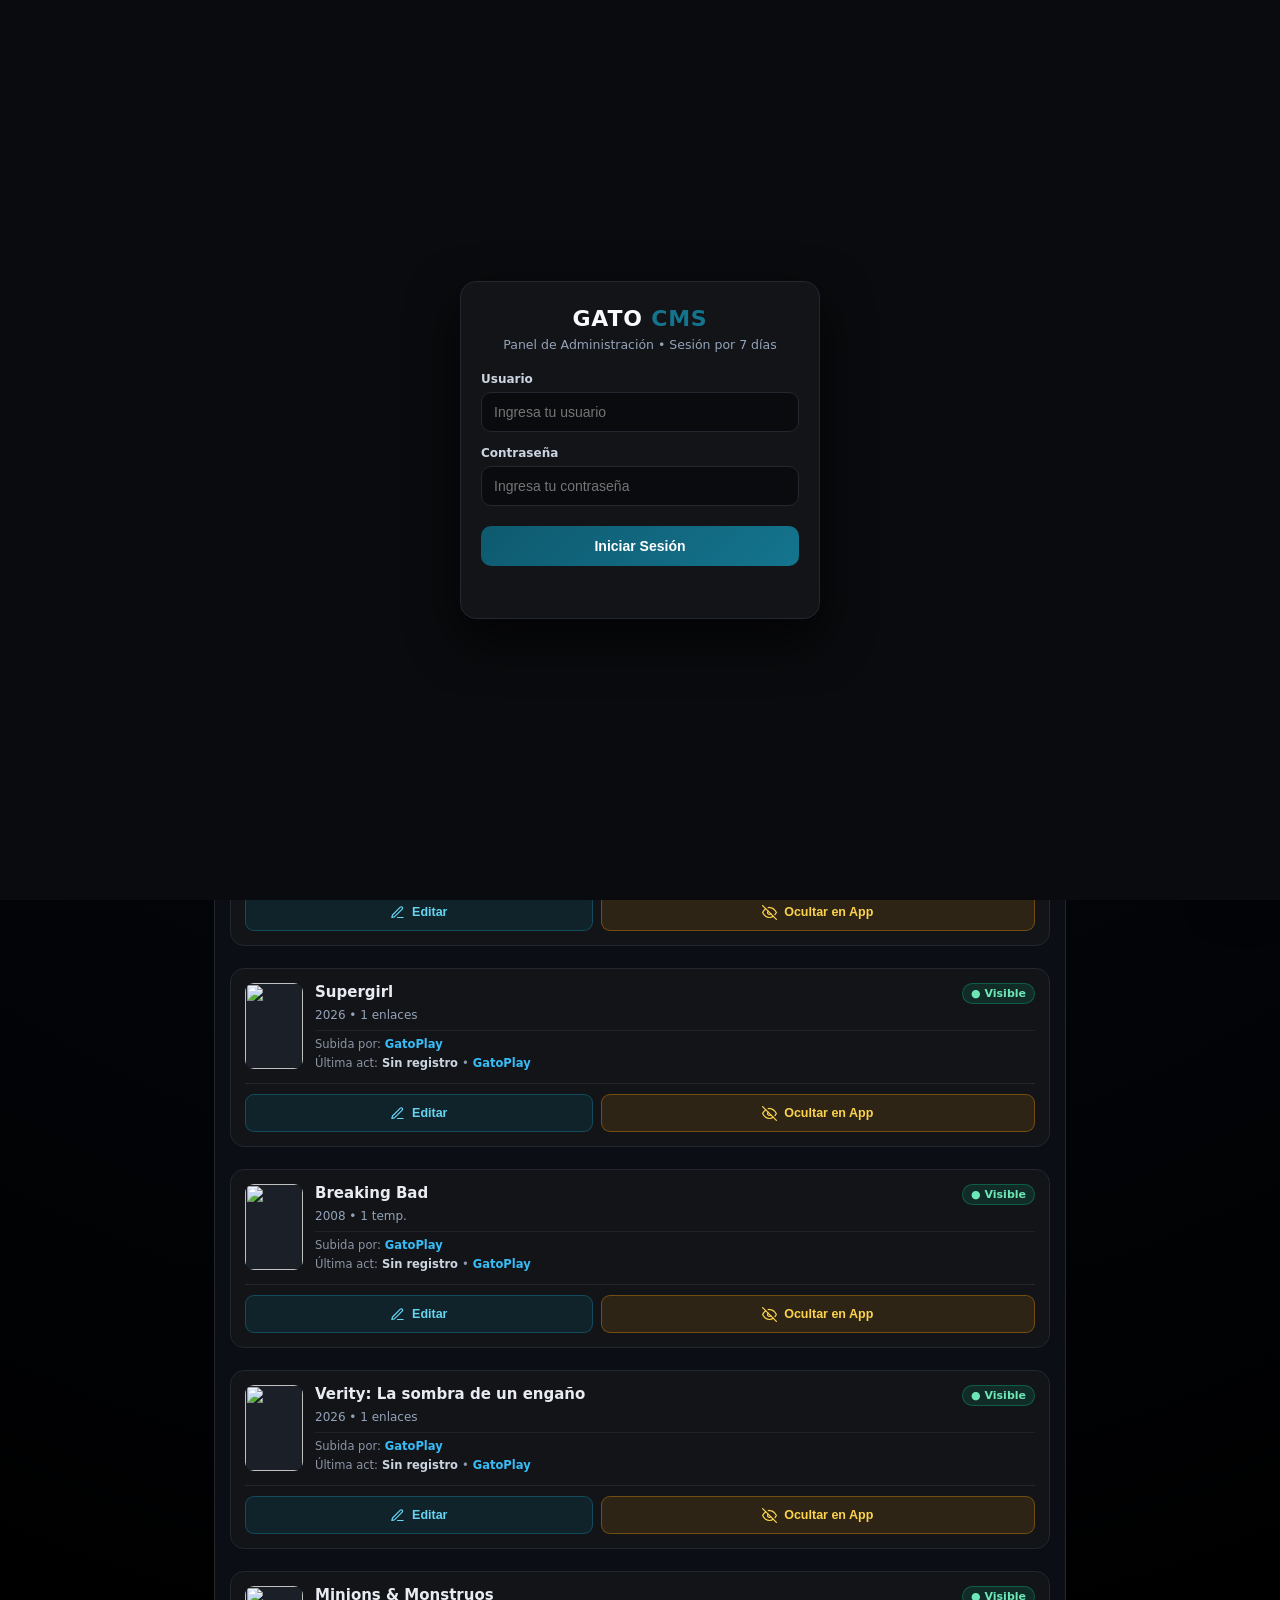
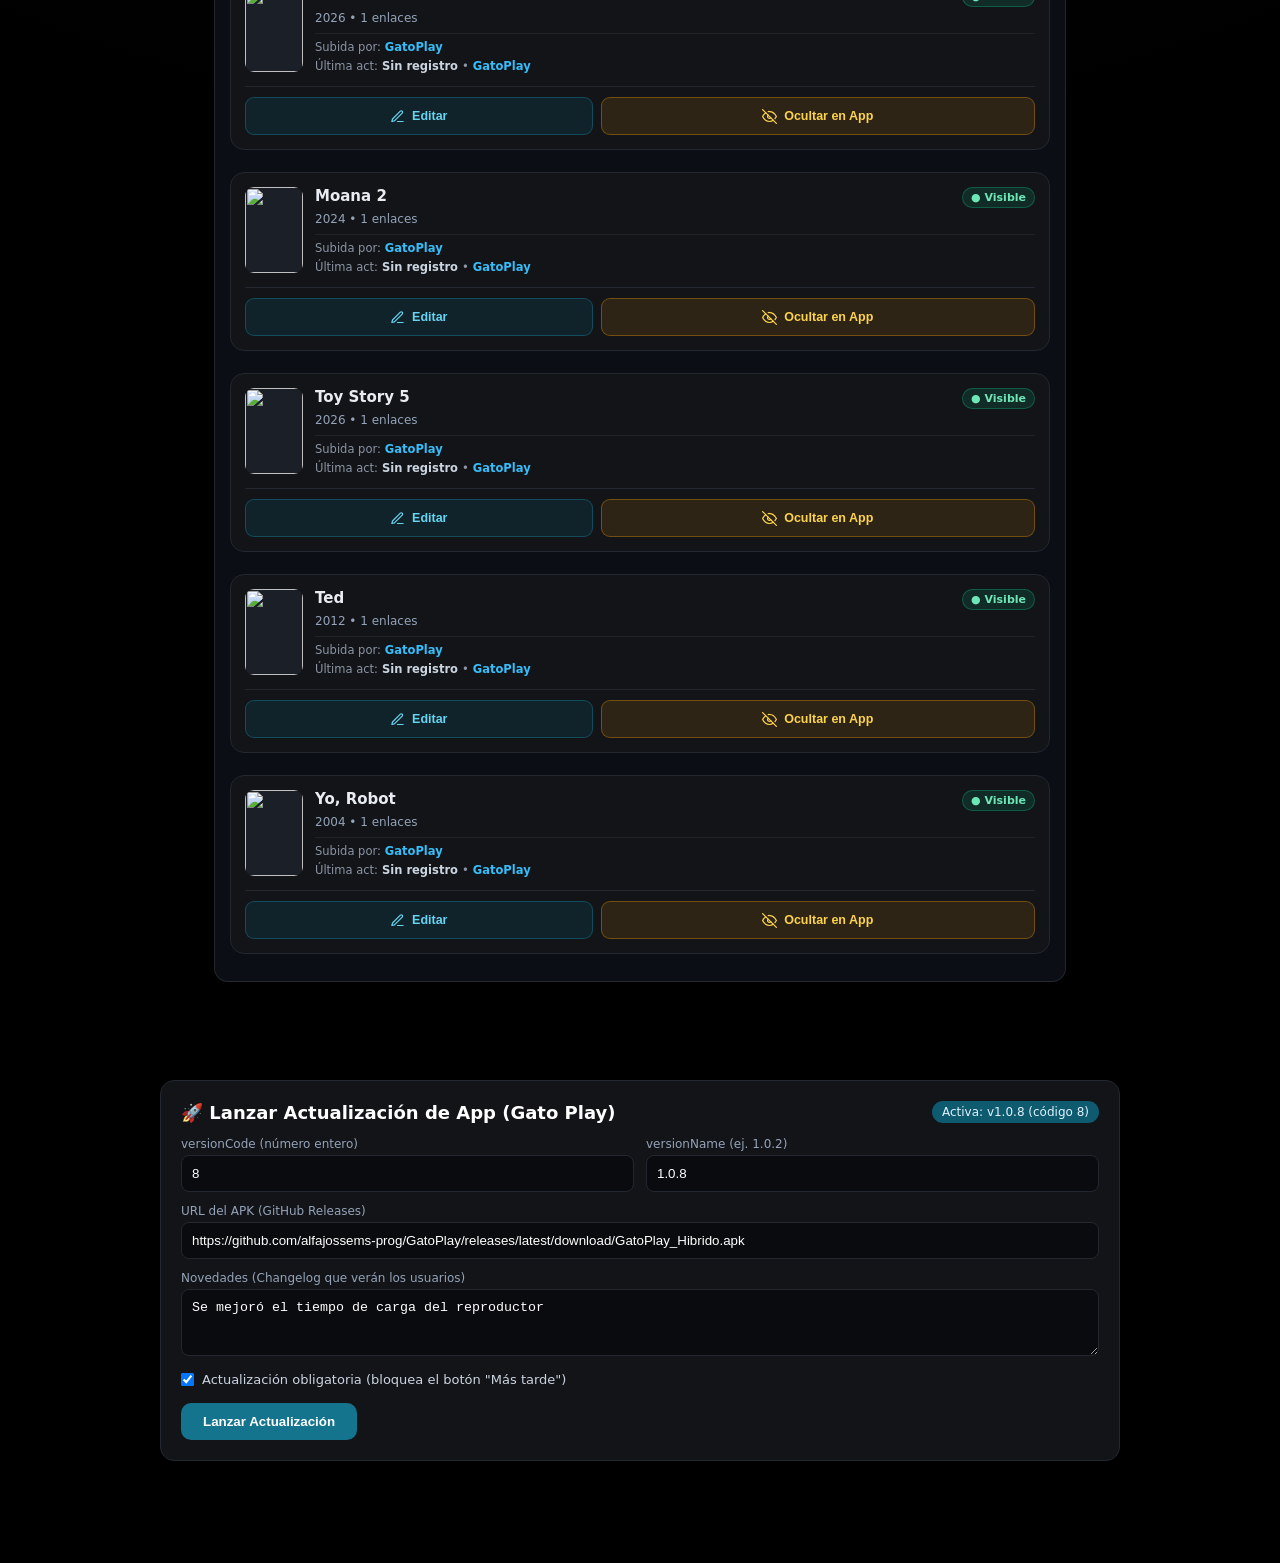
==== admin.html @ 6bc34620 "Define SVG_RENAME and msRenameGroup in cms-servers.js" ====
<!DOCTYPE html>
<html lang="es">
<head>
    <meta charset="UTF-8">
    <meta name="viewport" content="width=device-width, initial-scale=1.0">
    <title>Gato CMS - Studio Panel</title>
    <link rel="stylesheet" href="styles.css">

  <link rel="stylesheet" href="css/cms-base.css?v=1795451804">
  <link rel="stylesheet" href="css/cms-theme.css?v=1795451804">
  <link rel="manifest" href="manifest.json">
  <meta name="theme-color" content="#0A0B0E">
  <link rel="icon" type="image/png" sizes="192x192" href="icons/gpp-192.png?v=1795521762">
  <link rel="apple-touch-icon" href="icons/gpp-192.png?v=1795521762">

  <style id="gato-ui-ux-v2">
    .saved-item-row {
      display: flex !important;
      flex-direction: column !important;
      gap: 12px !important;
      padding: 14px !important;
      background: #121418 !important;
      border: 1px solid #232730 !important;
      border-radius: 14px !important;
      margin-bottom: 12px !important;
      transition: border-color .2s, opacity .2s;
    }
    .saved-item-row.is-hidden-item {
      border-color: rgba(245, 158, 11, 0.45) !important;
      background: #141312 !important;
    }
    .saved-item-row.is-hidden-item .saved-item-thumb {
      opacity: 0.45;
      filter: grayscale(40%);
    }
    .saved-item-left {
      display: flex !important;
      align-items: flex-start !important;
      gap: 12px !important;
      width: 100% !important;
    }
    .saved-item-thumb {
      width: 58px !important;
      height: 86px !important;
      border-radius: 9px !important;
      object-fit: cover !important;
      flex-shrink: 0 !important;
      background: #1B1F27;
    }
    .ep-meta {
      flex: 1 !important;
      min-width: 0 !important;
      display: flex;
      flex-direction: column;
      gap: 4px;
    }
    .gato-card-head {
      display: flex;
      align-items: flex-start;
      justify-content: space-between;
      gap: 8px;
    }
    .ep-meta h4 {
      font-size: 15px !important;
      font-weight: 700 !important;
      line-height: 1.25 !important;
      margin: 0 !important;
      color: #E8ECF2 !important;
    }
    .gato-status-pill {
      flex-shrink: 0;
      font-size: 11px;
      font-weight: 700;
      padding: 3px 8px;
      border-radius: 999px;
      white-space: nowrap;
    }
    .gato-status-vis {
      background: rgba(16, 185, 129, 0.14);
      color: #6EE7B7;
      border: 1px solid rgba(16, 185, 129, 0.35);
    }
    .gato-status-hid {
      background: rgba(245, 158, 11, 0.14);
      color: #FCD34D;
      border: 1px solid rgba(245, 158, 11, 0.38);
    }
    .gato-audit-grid {
      display: flex;
      flex-direction: column;
      gap: 3px;
      margin-top: 4px;
      padding-top: 6px;
      border-top: 1px solid rgba(255,255,255,0.06);
      font-size: 11.5px;
      color: #8B95A5;
    }
    .gato-audit-line {
      display: flex;
      align-items: center;
      flex-wrap: wrap;
      gap: 4px;
      line-height: 1.35;
    }
    .gato-user-txt { font-weight: 700; }
    .gato-user-gp { color: #38BDF8; }
    .gato-user-ma { color: #A5B4FC; }
    .saved-item-row .action-pair {
      display: grid !important;
      grid-template-columns: 1fr 1.25fr !important;
      gap: 8px !important;
      width: 100% !important;
      padding-top: 10px !important;
      border-top: 1px solid #232730 !important;
    }
    .btn-card-act {
      display: inline-flex;
      align-items: center;
      justify-content: center;
      gap: 7px;
      height: 38px;
      border-radius: 9px;
      font-size: 12.5px;
      font-weight: 700;
      cursor: pointer;
      border: 1px solid #232730;
      transition: .15s;
    }
    .btn-card-edit {
      background: rgba(14, 90, 111, 0.22);
      border-color: rgba(20, 116, 142, 0.5);
      color: #67D4F1;
    }
    .btn-card-hide {
      background: rgba(245, 158, 11, 0.12);
      border-color: rgba(245, 158, 11, 0.35);
      color: #FCD34D;
    }
    .btn-card-show {
      background: rgba(16, 185, 129, 0.16);
      border-color: rgba(16, 185, 129, 0.45);
      color: #6EE7B7;
    }
    .ms-user-tag {
      display: inline-flex;
      align-items: center;
      padding: 1px 6px;
      border-radius: 5px;
      font-size: 11px;
      font-weight: 700;
      background: rgba(20, 116, 142, 0.18);
      color: #38BDF8;
    }
    /* Modal de confirmación Gato CMS */
    .gato-confirm-ov {
      position: fixed;
      inset: 0;
      z-index: 99999;
      background: rgba(10, 11, 14, 0.82);
      backdrop-filter: blur(6px);
      display: flex;
      align-items: center;
      justify-content: center;
      padding: 20px;
    }
    .gato-confirm-box {
      width: 100%;
      max-width: 360px;
      background: #121418;
      border: 1px solid #232730;
      border-radius: 16px;
      padding: 20px;
      box-shadow: 0 20px 45px rgba(0, 0, 0, 0.65);
      display: flex;
      flex-direction: column;
      gap: 12px;
      color: #E8ECF2;
    }
    .gato-confirm-title {
      font-size: 16px;
      font-weight: 700;
      display: flex;
      align-items: center;
      gap: 8px;
    }
    .gato-confirm-desc {
      font-size: 13px;
      color: #94A3B8;
      line-height: 1.45;
    }
    .gato-confirm-actions {
      display: grid;
      grid-template-columns: 1fr 1fr;
      gap: 10px;
      margin-top: 6px;
    }
    .gato-confirm-btn {
      height: 40px;
      border-radius: 10px;
      font-size: 13px;
      font-weight: 700;
      cursor: pointer;
      border: 1px solid #232730;
    }
    .gato-confirm-cancel { background: #1A1D24; color: #CBD5E1; }
    .gato-confirm-hide { background: #B45309; border-color: #D97706; color: #fff; }
    .gato-confirm-show { background: #047857; border-color: #10B981; color: #fff; }
  </style>

</head>
<body style="padding-top: 66px;">

<!-- PANTALLA DE INICIO DE SESION (7 DIAS) -->
<div id="gatoCmsLoginGate" aria-modal="true" role="dialog">
    <form class="cms-login-card" onsubmit="return handleGatoCmsLogin(event)">
        <div class="cms-login-brand">
            <h2>GATO <span>CMS</span></h2>
            <p>Panel de Administración • Sesión por 7 días</p>
        </div>
        <div class="cms-login-field">
            <label for="cmsLoginUser">Usuario</label>
            <input type="text" id="cmsLoginUser" class="cms-login-input" placeholder="Ingresa tu usuario" autocomplete="username" required>
        </div>
        <div class="cms-login-field">
            <label for="cmsLoginPass">Contraseña</label>
            <input type="password" id="cmsLoginPass" class="cms-login-input" placeholder="Ingresa tu contraseña" autocomplete="current-password" required>
        </div>
        <button type="submit" class="cms-login-btn">Iniciar Sesión</button>
        <div id="cmsLoginErr" class="cms-login-err"></div>
    </form>
</div>




    <header class="top-header">
        <div class="header-main">
            <a href="index.html" class="brand-logo">
                <svg class="ico" style="width:22px;height:22px;stroke:var(--brand-accent);" viewBox="0 0 24 24"><polygon points="12 2 2 7 12 12 22 7 12 2"/><polyline points="2 17 12 22 22 17"/><polyline points="2 12 12 17 22 12"/></svg>
                <span>GATO <b>CMS</b></span>
            </a>
            <div style="display:flex; gap:8px; align-items:center;">
                <button class="btn-top-link" onclick="openHeroSettingsModal()" title="Ajustes de Portada y APK">
                    <svg class="ico" style="width:14px;height:14px;" viewBox="0 0 24 24"><circle cx="12" cy="12" r="3"/><path d="M19.4 15a1.65 1.65 0 0 0 .33 1.82l.06.06a2 2 0 0 1 0 2.83 2 2 0 0 1-2.83 0l-.06-.06a1.65 1.65 0 0 0-1.82-.33 1.65 1.65 0 0 0-1 1.51V21a2 2 0 0 1-2 2 2 2 0 0 1-2-2v-.09A1.65 1.65 0 0 0 9 19.4a1.65 1.65 0 0 0-1.82.33l-.06.06a2 2 0 0 1-2.83 0 2 2 0 0 1 0-2.83l.06-.06a1.65 1.65 0 0 0 .33-1.82 1.65 1.65 0 0 0-1.51-1H3a2 2 0 0 1-2-2 2 2 0 0 1 2-2h.09A1.65 1.65 0 0 0 4.6 9a1.65 1.65 0 0 0-.33-1.82l-.06-.06a2 2 0 0 1 0-2.83 2 2 0 0 1 2.83 0l.06.06a1.65 1.65 0 0 0 1.82.33H9a1.65 1.65 0 0 0 1-1.51V3a2 2 0 0 1 2-2 2 2 0 0 1 2 2v.09a1.65 1.65 0 0 0 1 1.51 1.65 1.65 0 0 0 1.82-.33l.06-.06a2 2 0 0 1 2.83 0 2 2 0 0 1 0 2.83l-.06.06a1.65 1.65 0 0 0-.33 1.82V9a1.65 1.65 0 0 0 1.51 1H21a2 2 0 0 1 2 2 2 2 0 0 1-2 2h-.09a1.65 1.65 0 0 0-1.51 1z"/></svg>
                    <span>Portada / APK</span>
                </button>
                <a href="index.html" class="btn-top-link">
                    <svg class="ico" style="width:14px;height:14px;" viewBox="0 0 24 24"><line x1="19" y1="12" x2="5" y2="12"/><polyline points="12 19 5 12 12 5"/></svg>
                    <span>Ver Catálogo</span>
                </a>
            </div>
        </div>
        <button type="button" id="btnCmsNotif" onclick="openCmsNotifModal()" title="Reportes de usuarios" style="position:relative; background:#121418; color:#E2E8F0; border:1px solid #232730; border-radius:999px; padding:6px 12px; font-size:12px; font-weight:700; cursor:pointer; margin-left:6px;">&#128276; <span id="cmsNotifBadge" style="display:none; background:#EF4444; color:#fff; border-radius:999px; padding:1px 6px; font-size:10px; margin-left:3px;">0</span></button>
        <button type="button" id="btnCmsLogout" onclick="logoutGatoCms()" title="Cerrar Sesión" style="background:#1c1417; color:#f87171; border:1px solid rgba(248,113,113,0.35); border-radius:999px; padding:6px 12px; font-size:12px; font-weight:700; cursor:pointer; margin-left:6px;">Salir</button>
</header>

    <div class="admin-container">

        <!-- BARRA DE ESTADO DE CLAVES API (GITHUB + TMDB) CON BOTÓN EDITAR -->
        <div class="api-status-strip">
            <div class="status-pills-wrap">
                <div class="status-indicator">
                    <span id="ghDot" class="status-dot"></span>
                    <span id="ghStatusText">GitHub Cloud</span>
                </div>
                <span style="color:rgba(255,255,255,0.18);">|</span>
                <div class="status-indicator">
                    <span id="tmdbDot" class="status-dot"></span>
                    <span id="tmdbStatusText">TMDB API</span>
                </div>
            </div>
            <button type="button" id="btnManageKeys" class="btn-surface" style="padding:6px 12px; font-size:11.5px;" onclick="openApiKeysModal()">
                <svg class="ico" style="width:14px;height:14px;" viewBox="0 0 24 24"><path d="M12 20h9"/><path d="M16.5 3.5a2.121 2.121 0 0 1 3 3L7 19l-4 1 1-4L16.5 3.5z"/></svg>
                <span id="btnManageKeysLabel">Editar Claves</span>
            </button>
        </div>

        <!-- 1. BUSCADOR EN VIVO TMDB (PRIORIDAD #1 PARA AGREGAR RÁPIDO) -->
        <div class="admin-card">
            <div class="admin-card-header">
                <div class="admin-card-title">
                    <svg class="ico" viewBox="0 0 24 24"><circle cx="11" cy="11" r="8"/><line x1="21" y1="21" x2="16.65" y2="16.65"/></svg>
                    <span>Buscador en Vivo (TMDB Español)</span>
                </div>
                <button type="button" class="btn-surface" style="padding:5px 10px; font-size:11px;" onclick="openEmptyManualForm()">
                    <svg class="ico" style="width:13px;height:13px;" viewBox="0 0 24 24"><line x1="12" y1="5" x2="12" y2="19"/><line x1="5" y1="12" x2="19" y2="12"/></svg>
                    <span>Manual</span>
                </button>
            </div>

            <div class="form-grid" style="margin-bottom:0;">
                <div style="grid-column: 1 / -1; display:flex; gap:8px;">
                    <select id="searchContentType" class="admin-input" style="max-width:135px; flex-shrink:0;" onchange="onTypeFilterChange(this.value)">
                        <option value="movie">Película</option>
                        <option value="series">Serie TV</option>
                    </select>
                    <div style="position:relative; flex:1;">
                        <input type="text" id="tmdbQuery" class="admin-input" placeholder="Escribe para buscar en vivo (Ej: Minions, Moana...)" oninput="onLiveTmdbInput(this.value)">
                    </div>
                </div>
            </div>

            <div id="tmdbSearchStatus" class="hidden" style="font-size:11.5px; color:var(--text-dim); margin-top:8px;">Buscando...</div>
            <div id="tmdbResultsRow" class="tmdb-results hidden"></div>
        </div>

        <!-- 2. DATOS DEL CONTENIDO Y ENLACES (OCULTO HASTA QUE SE ELIJA UN TÍTULO) -->
        <div class="admin-card hidden" id="formEditorCard" style="border-color: rgba(0, 194, 255, 0.45);">
            <div class="admin-card-header">
                <div class="admin-card-title">
                    <svg class="ico" viewBox="0 0 24 24"><path d="M14 2H6a2 2 0 0 0-2 2v16a2 2 0 0 0 2 2h12a2 2 0 0 0 2-2V8z"/><polyline points="14 2 14 8 20 8"/></svg>
                    <span id="formHeaderTitle">Datos del Contenido y Enlaces</span>
                </div>
                <div style="display:flex; align-items:center; gap:6px;">
                    <span id="editStatusBadge" class="hero-type-pill hidden" style="margin-bottom:0;">YA EN CATÁLOGO</span>
                    <button type="button" class="btn-icon-sq" onclick="closeFormEditor()" title="Cerrar formulario">
                        <svg class="ico" viewBox="0 0 24 24"><line x1="18" y1="6" x2="6" y2="18"/><line x1="6" y1="6" x2="18" y2="18"/></svg>
                    </button>
                </div>
            </div>

            <div class="form-grid">
                <div>
                    <span class="field-label">Tipo</span>
                    <select id="fType" class="admin-input" onchange="switchFormMode(this.value)">
                        <option value="movie">Película</option>
                        <option value="series">Serie (Temporadas)</option>
                    </select>
                </div>
                <div>
                    <span class="field-label">ID Único</span>
                    <input type="text" id="fId" class="admin-input" placeholder="tmdb_550" oninput="checkIfIdExists(this.value)">
                </div>
                <div class="form-full">
                    <span class="field-label">Título en Español</span>
                    <input type="text" id="fTitle" class="admin-input" placeholder="Nombre de la película o serie">
                </div>
                <div>
                    <span class="field-label">Año</span>
                    <input type="text" id="fYear" class="admin-input" value="2026">
                </div>
                <div>
                    <span class="field-label">Calidad</span>
                    <input type="text" id="fQuality" class="admin-input" value="1080p">
                </div>
                <div>
                    <span class="field-label">Idioma</span>
                    <input type="text" id="fLang" class="admin-input" value="LATINO">
                </div>
                <div>
                    <span class="field-label">Calificación</span>
                    <input type="text" id="fRating" class="admin-input" value="8.5">
                </div>
                <div class="form-full">
                    <span class="field-label">Géneros (separados por coma)</span>
                    <input type="text" id="fGenres" class="admin-input" placeholder="Acción, Aventura, Estreno">
                </div>
                <div class="form-full">
                    <span class="field-label">URL del Póster Vertical</span>
                    <input type="text" id="fPoster" class="admin-input" placeholder="https://image.tmdb.org/t/p/w500/...">
                </div>
                <div class="form-full">
                    <span class="field-label">URL del Fondo Horizontal (Backdrop)</span>
                    <input type="text" id="fBackdrop" class="admin-input" placeholder="https://image.tmdb.org/t/p/w1280/...">
                </div>
                <div class="form-full">
                    <span class="field-label">Sinopsis</span>
                    <textarea id="fSynopsis" rows="3" class="admin-input" placeholder="Descripción de la trama..."></textarea>
                </div>
                <div class="form-full" style="display:flex; align-items:center; gap:8px; padding-top:2px;">
                    <input type="checkbox" id="fFeatured" style="width:17px; height:17px; accent-color:var(--brand-accent);">
                    <label for="fFeatured" style="font-size:12.5px; font-weight:600;">Destacar en el Carrusel de Portada</label>
                </div>
            </div>

            <!-- ENLACES PARA PELÍCULA -->
            <div id="adminMovieServers" style="margin-top:12px; padding-top:12px; border-top:1px solid var(--border-glass);">
                <div style="display:flex; flex-direction:column; gap:10px; margin-bottom:12px;">
  <div style="display:flex; align-items:center; gap:8px; color:#E2E8F0; font-size:13.5px; font-weight:700;">
    <svg class="ico" style="width:16px;height:16px;color:#14748E;" viewBox="0 0 24 24"><path d="M10 13a5 5 0 0 0 7.54.54l3-3a5 5 0 0 0-7.07-7.07l-1.72 1.71"/><path d="M14 11a5 5 0 0 0-7.54-.54l-3 3a5 5 0 0 0 7.07 7.07l1.71-1.71"/></svg>
    <span>Enlaces de Video / Servidores</span>
  </div>
  <div style="display:grid; grid-template-columns:1fr 1fr; gap:8px;">
    <button type="button" id="btnOpenMultiServer" onclick="openMultiServerModal()" style="display:flex; align-items:center; justify-content:center; gap:7px; padding:10px 12px; border-radius:10px; background:#0E5A6F; border:1px solid #14748E; color:#fff; font-size:12.5px; font-weight:700; cursor:pointer;"><svg width="16" height="16" viewBox="0 0 24 24" fill="none" stroke="currentColor" stroke-width="2" stroke-linecap="round" stroke-linejoin="round" style="flex-shrink:0;"><rect x="2" y="3" width="20" height="7" rx="2"/><rect x="2" y="14" width="20" height="7" rx="2"/><line x1="6" y1="6.5" x2="6.01" y2="6.5"/><line x1="6" y1="17.5" x2="6.01" y2="17.5"/></svg><span>Servers</span></button>
    <button type="button" onclick="addServerInputRow('', '')" style="display:flex; align-items:center; justify-content:center; gap:7px; padding:10px 12px; border-radius:10px; background:#121418; border:1px solid #2A303C; color:#E2E8F0; font-size:12.5px; font-weight:600; cursor:pointer;">
      <span>＋</span><span>Enlace manual</span>
    </button>
  </div>
</div>
                <div id="dynamicServersContainer"></div>
            </div>

            <!-- TEMPORADAS Y CAPÍTULOS PARA SERIE -->
            <div id="adminSeriesEpisodes" class="hidden" style="margin-top:12px; padding-top:12px; border-top:1px solid var(--border-glass);">
                <span style="font-size:13px; font-weight:800; color:var(--brand-accent); display:block; margin-bottom:10px;">Temporadas y Capítulos</span>
                <div class="form-grid">
                    <div>
                        <span class="field-label">Temporada</span>
                        <input type="number" id="epSeasonNum" class="admin-input" value="1">
                    </div>
                    <div>
                        <span class="field-label">Capítulo</span>
                        <input type="number" id="epNum" class="admin-input" value="1">
                    </div>
                    <div class="form-full">
                        <span class="field-label">Título del Capítulo</span>
                        <input type="text" id="epTitle" class="admin-input" placeholder="Ej: Episodio 1">
                    </div>
                    <div class="form-full">
                        <span class="field-label">Enlace de Video (Streamtape / MP4)</span>
                        <input type="text" id="epServerUrl" class="admin-input" placeholder="https://streamtape.com/e/... o .mp4">
                    </div>
                    <div class="form-full">
                        <div style="display:flex; justify-content:space-between; align-items:center; margin-bottom:6px; gap:8px;">
                            <span class="field-label" style="margin:0;">Subtítulo del Capítulo (.vtt / .srt)</span>
                            <button type="button" id="btnAutoEpSub" onclick="buscarSubtituloCapituloForm()" style="background:#0E5A6F; color:#fff; border:1px solid #14748E; border-radius:7px; padding:4px 10px; font-size:11.5px; font-weight:600; cursor:pointer;">Buscar auto</button>
                        </div>
                        <input type="text" id="epSubtitleUrl" class="admin-input" placeholder="https://... (.vtt o .srt) — opcional">
                    </div>
                </div>
                <button id="btnAddEpDraft" type="button" class="btn-surface" style="width:100%;" onclick="addEpisodeToDraft()">
                    <svg class="ico" viewBox="0 0 24 24"><line x1="12" y1="5" x2="12" y2="19"/><line x1="5" y1="12" x2="19" y2="12"/></svg>
                    <span id="epSubmitLabel">Añadir Capítulo</span>
                </button>
                <div id="draftEpisodesPreview" style="margin-top:10px; display:flex; flex-direction:column; gap:8px;"></div>
            </div>

            <div style="margin-top:16px; display:flex; flex-direction:column; gap:8px;">
                <div id="movieSubtitleBox" style="width:100%; box-sizing:border-box; margin:14px 0 14px; padding:12px; background:#121418; border:1px solid #232730; border-radius:10px;">
  <div style="display:flex; justify-content:space-between; align-items:center; margin-bottom:8px; gap:8px;">
    <label for="fSubtitle" style="font-size:13px; font-weight:600; color:#E2E8F0;">Subtítulos de la Película (.vtt / .srt)</label>
    <div style="display:flex; align-items:center; gap:6px;"><button type="button" id="btnOpenSubModal" class="sub-icon-search-btn" title="Buscar subtítulos manualmente" onclick="openSubSearchModal()"><svg width="17" height="17" viewBox="0 0 24 24" fill="none" stroke="currentColor" stroke-width="2.3" stroke-linecap="round" stroke-linejoin="round"><circle cx="11" cy="11" r="8"></circle><line x1="21" y1="21" x2="16.65" y2="16.65"></line></svg></button><button type="button" onclick="buscarSubtituloWyzie()" style="background:#0E5A6F; color:#fff; border:1px solid #14748E; border-radius:8px; padding:5px 10px; font-size:12px; cursor:pointer;">Buscar automático</button></div>
  </div>
  <input id="fSubtitle" type="text" placeholder="https://... (.vtt o .srt) — opcional" style="width:100%; box-sizing:border-box; padding:9px 10px; border-radius:8px; border:1px solid #2A303C; background:#0A0B0E; color:#F1F5F9; font-size:13px;">
<div id="subVerifiedMeta"></div>
  <div id="subStatusMsg" style="font-size:11.5px; color:#8A94A6; margin-top:5px;"></div>
</div>
        <button id="btnSubmitCatalog" class="btn-cyan" style="width:100%; padding:13px; font-size:13.5px;" onclick="saveItemToCatalog()">
                    <svg class="ico" viewBox="0 0 24 24"><path d="M21 15v4a2 2 0 0 1-2 2H5a2 2 0 0 1-2-2v-4"/><polyline points="17 8 12 3 7 8"/><line x1="12" y1="3" x2="12" y2="15"/></svg>
                    <span id="btnSubmitText">SUBIR Y PUBLICAR EN EL CATÁLOGO</span>
                </button>
                <div style="display:flex; gap:8px;">
                    <button type="button" class="btn-surface" style="flex:1;" onclick="closeFormEditor()">Cancelar</button>
                    <button type="button" id="btnDeleteFromForm" class="btn-danger hidden" style="flex:1;" onclick="openDeleteConfirmModal()">
                        <svg class="ico" viewBox="0 0 24 24"><polyline points="3 6 5 6 21 6"/><path d="M19 6v14a2 2 0 0 1-2 2H7a2 2 0 0 1-2-2V6m3 0V4a2 2 0 0 1 2-2h4a2 2 0 0 1 2 2v2"/></svg>
                        <span>Eliminar Título</span>
                    </button>
                </div>
            </div>
        </div>

        <!-- 3. CONTENIDO GUARDADO EN TU NUBE (CON BUSCADOR PROPIO EN VIVO) -->
        <div class="admin-card">
            <div class="admin-card-header">
                <div class="admin-card-title">
                    <svg class="ico" viewBox="0 0 24 24"><path d="M4 19.5A2.5 2.5 0 0 1 6.5 17H20"/><path d="M6.5 2H20v20H6.5A2.5 2.5 0 0 1 4 19.5v-15A2.5 2.5 0 0 1 6.5 2z"/></svg>
                    <span>Contenido Guardado (<span id="catalogCount">0</span>)</span>
                </div>
            </div>

            <!-- BUSCADOR EN VIVO DEL CONTENIDO GUARDADO -->
            <div style="margin-bottom:12px; position:relative;">
                <input type="text" id="savedCatalogSearch" class="admin-input" placeholder="Filtrar en tu catálogo guardado por título o año..." oninput="renderAdminList()">
            </div>

            <div id="adminCatalogList" class="episodes-list"></div>
        </div>

    </div>

    <!-- ==================================================================== -->
    <!-- MODAL 1: GESTIÓN DE CLAVES API (GITHUB TOKEN + TMDB KEY)             -->
    <!-- ==================================================================== -->
    <div id="apiKeysModal" class="admin-modal-backdrop hidden" onclick="closeApiKeysModal()">
        <div class="admin-modal-box" onclick="event.stopPropagation()">
            <div class="admin-card-header">
                <div class="admin-card-title">
                    <svg class="ico" viewBox="0 0 24 24"><path d="M21 2l-2 2m-7.61 7.61a5.5 5.5 0 1 1-7.778 7.778 5.5 5.5 0 0 1 7.777-7.777zm0 0L15.5 7.5m0 0l3 3L22 7l-3-3m-3.5 3.5L19 4"/></svg>
                    <span>Configurar Claves API (Cloud & TMDB)</span>
                </div>
                <button type="button" class="btn-icon-sq" onclick="closeApiKeysModal()">
                    <svg class="ico" viewBox="0 0 24 24"><line x1="18" y1="6" x2="6" y2="18"/><line x1="6" y1="6" x2="18" y2="18"/></svg>
                </button>
            </div>

            <div style="display:flex; flex-direction:column; gap:12px;">
                <div>
                    <span class="field-label">Clave API de TMDB (v3)</span>
                    <input type="text" id="modalTmdbKey" class="admin-input" placeholder="Ej: a62e8cfd975bb03190263788e2ba9a89">
                </div>
                <div>
                    <span class="field-label">GitHub Personal Access Token (ghp_...)</span>
                    <input type="password" id="modalGhToken" class="admin-input" placeholder="Pega tu Token de GitHub para publicar en la nube">
                </div>
                <div class="form-grid" style="margin-bottom:0;">
                    <div>
                        <span class="field-label">Usuario GitHub</span>
                        <input type="text" id="modalGhOwner" class="admin-input" placeholder="alfajossems-prog">
                    </div>
                    <div>
                        <span class="field-label">Repositorio GitHub</span>
                        <input type="text" id="modalGhRepo" class="admin-input" placeholder="GatoPlay">
                    </div>
                </div>
                <button type="button" class="btn-cyan" style="width:100%; padding:12px;" onclick="saveAllApiKeys()">
                    <svg class="ico" viewBox="0 0 24 24"><polyline points="20 6 9 17 4 12"/></svg>
                    <span>Guardar Claves y Conectar</span>
                </button>
            </div>
        </div>
    </div>

    <!-- ==================================================================== -->
    <!-- MODAL 2: CONFIGURACIÓN DE PORTADA Y ENLACE PARA APK                  -->
    <!-- ==================================================================== -->
    <div id="heroSettingsModal" class="admin-modal-backdrop hidden" onclick="closeHeroSettingsModal()">
        <div class="admin-modal-box" onclick="event.stopPropagation()">
            <div class="admin-card-header">
                <div class="admin-card-title">
                    <svg class="ico" viewBox="0 0 24 24"><rect x="3" y="3" width="18" height="18" rx="2"/><line x1="3" y1="9" x2="21" y2="9"/></svg>
                    <span>Portada y Conexión APK</span>
                </div>
                <button type="button" class="btn-icon-sq" onclick="closeHeroSettingsModal()">
                    <svg class="ico" viewBox="0 0 24 24"><line x1="18" y1="6" x2="6" y2="18"/><line x1="6" y1="6" x2="18" y2="18"/></svg>
                </button>
            </div>

            <div style="margin-bottom:16px;">
                <span class="field-label">URL API en Vivo para tu APK Gato Play</span>
                <input type="text" id="liveApkUrlField" class="admin-input" readonly style="margin-bottom:8px; color:var(--brand-accent);">
                <div style="display:flex; gap:8px; flex-wrap:wrap;">
                    <button type="button" class="btn-cyan" style="flex:1;" onclick="copyLiveApiUrl()">Copiar URL APK</button>
                    <button type="button" class="btn-surface" onclick="copyRawJsonForApk()">Copiar JSON</button>
                    <button type="button" class="btn-surface" onclick="downloadJsonFile()">Descargar</button>
                </div>
                <p id="copyFeedback" style="font-size:11.5px; color:var(--match-green); margin-top:6px;"></p>
            </div>

            <div style="padding-top:14px; border-top:1px solid var(--border-glass);">
                <span class="field-label" style="margin-bottom:8px;">Configuración del Carrusel de Portada</span>
                <div class="form-grid">
                    <div>
                        <span class="field-label">Orden de Portada</span>
                        <select id="cfgHeroMode" class="admin-input">
                            <option value="recent">Recién Agregadas</option>
                            <option value="premiere">Películas de Estreno</option>
                            <option value="featured">Destacadas</option>
                        </select>
                    </div>
                    <div>
                        <span class="field-label">Cantidad</span>
                        <select id="cfgHeroCount" class="admin-input">
                            <option value="1">1 Portada</option>
                            <option value="3">3 Portadas</option>
                            <option value="5" selected>5 Portadas</option>
                            <option value="7">7 Portadas</option>
                            <option value="10">10 Portadas</option>
                        </select>
                    </div>
                </div>
                <button type="button" class="btn-cyan" style="width:100%;" onclick="saveHeroConfig()">Guardar Configuración de Portada</button>
            </div>
        </div>
    </div>

    




<!-- BARRA FLOTANTE DE TITULO EN EDICION -->
<div id="editingStickyBar" aria-hidden="true">
    <img id="editingStickyPoster" src="" alt="Portada">
    <div class="sticky-meta">
        <div class="sticky-kicker">Editando título</div>
        <div id="editingStickyTitle">Sin título</div>
    </div>
    <button type="button" id="editingStickyTopBtn" onclick="window.scrollTo({top:0,behavior:'smooth'})">↑</button>
</div>

<!-- MODAL CONFIRMAR ELIMINACION -->
<div id="deleteConfirmModal" role="dialog" aria-modal="true">
    <div class="del-modal-card">
        <h4 class="del-modal-title">¿Eliminar este título?</h4>
        <p class="del-modal-desc">Se borrará <strong id="delModalItemName" style="color:#f1f5f9;"></strong> del catálogo en la nube. Esta acción no se puede deshacer.</p>
        <div class="del-modal-actions">
            <button type="button" class="btn-surface" style="flex:1;" onclick="closeDeleteConfirmModal()">Cancelar</button>
            <button type="button" class="btn-danger" style="flex:1;" onclick="confirmDeleteCurrentTitle()">Sí, eliminar</button>
        </div>
    </div>
</div>


<!-- MODAL BUSCADOR MANUAL DE SUBTITULOS -->
<div id="subSearchModal" role="dialog" aria-modal="true">
    <div class="sub-modal-box">
        <div class="sub-modal-head">
            <h4>Buscar Subtítulos (Español)</h4>
            <button type="button" class="sub-modal-close" onclick="closeSubSearchModal()">✕</button>
        </div>
        <div class="sub-modal-body">
            <div class="sub-search-bar">
                <input type="text" id="subModalQuery" class="admin-input" placeholder="Nombre de la película..." onkeydown="if(event.key==='Enter'){event.preventDefault();runSubModalTmdbSearch();}">
                <button type="button" class="sub-pick-btn" onclick="runSubModalTmdbSearch()">Buscar</button>
            </div>
            <div id="subModalStatus" style="font-size:12px; color:#94a3b8;">Escribe el nombre para elegir la película exacta y sus subtítulos.</div>
            <div id="subModalResults" style="display:flex; flex-direction:column; gap:8px;"></div>
        </div>
    </div>
</div>


<!-- MODAL NOTIFICACIONES DE REPORTES -->
<div id="cmsNotifModal" onclick="if(event.target===this) closeCmsNotifModal()" style="display:none; position:fixed; inset:0; z-index:99995; background:rgba(0,0,0,0.78); backdrop-filter:blur(6px); align-items:center; justify-content:center; padding:16px;">
    <div style="width:100%; max-width:520px; max-height:82vh; overflow-y:auto; background:#121418; border:1px solid #232730; border-radius:16px; padding:18px; color:#F8FAFC;">
        <div style="display:flex; align-items:center; justify-content:space-between; margin-bottom:14px;">
            <h3 style="margin:0; font-size:16px;">&#128276; Reportes de usuarios</h3>
            <div style="display:flex; gap:8px;">
                <button type="button" onclick="loadCmsReports(true)" style="background:#1A1E26; color:#E2E8F0; border:1px solid #232730; border-radius:8px; padding:5px 10px; font-size:12px; cursor:pointer;">Actualizar</button>
                <button type="button" onclick="closeCmsNotifModal()" style="background:#1A1E26; color:#94A3B8; border:1px solid #232730; border-radius:8px; padding:5px 10px; font-size:12px; cursor:pointer;">Cerrar</button>
            </div>
        </div>
        <div id="cmsNotifList" style="display:flex; flex-direction:column; gap:10px;">
            <p style="color:#94A3B8; font-size:13px;">Cargando reportes...</p>
        </div>
    </div>
</div>




<!-- ========== PANEL MULTI-SERVIDOR (CLOUDFLARE WORKER) ========== -->



<button type="button" id="gatoThemeFab" onclick="gatoToggleTheme()" title="Cambiar Modo Claro / Oscuro"></button>
<div id="gatoMultiServerModal">
  <div class="ms-header">
    <div class="ms-brand">
      <div class="ms-logo">
        <svg width="18" height="18" viewBox="0 0 24 24" fill="none" stroke="currentColor" stroke-width="2" stroke-linecap="round" stroke-linejoin="round"><rect x="2" y="3" width="20" height="7" rx="2"/><rect x="2" y="14" width="20" height="7" rx="2"/><line x1="6" y1="6.5" x2="6.01" y2="6.5"/><line x1="6" y1="17.5" x2="6.01" y2="17.5"/></svg>
      </div>
      <div style="min-width:0;">
        <div class="ms-title">Servers</div>
        <div id="msConnStatus" class="ms-sub">Conectando...</div>
      </div>
    </div>
    <div style="display:flex; gap:6px; align-items:center;">
      <button type="button" class="ms-icon-btn" id="msThemeBtn" onclick="gatoToggleTheme()" title="Modo Claro / Oscuro"></button>
      <button type="button" class="ms-icon-btn" onclick="msToggleSettings()" title="Ajustes">
        <svg width="16" height="16" viewBox="0 0 24 24" fill="none" stroke="currentColor" stroke-width="2" stroke-linecap="round" stroke-linejoin="round"><circle cx="12" cy="12" r="3"/><path d="M19.4 15a1.65 1.65 0 0 0 .33 1.82l.06.06a2 2 0 1 1-2.83 2.83l-.06-.06a1.65 1.65 0 0 0-1.82-.33 1.65 1.65 0 0 0-1 1.51V21a2 2 0 1 1-4 0v-.09A1.65 1.65 0 0 0 9 19.4a1.65 1.65 0 0 0-1.82.33l-.06.06a2 2 0 1 1-2.83-2.83l.06-.06a1.65 1.65 0 0 0 .33-1.82 1.65 1.65 0 0 0-1.51-1H3a2 2 0 1 1 0-4h.09A1.65 1.65 0 0 0 4.6 9a1.65 1.65 0 0 0-.33-1.82l-.06-.06a2 2 0 1 1 2.83-2.83l.06.06a1.65 1.65 0 0 0 1.82.33H9a1.65 1.65 0 0 0 1-1.51V3a2 2 0 1 1 4 0v.09a1.65 1.65 0 0 0 1 1.51 1.65 1.65 0 0 0 1.82-.33l.06-.06a2 2 0 1 1 2.83 2.83l-.06.06a1.65 1.65 0 0 0-.33 1.82V9c.26.6.85 1 1.51 1H21a2 2 0 1 1 0 4h-.09a1.65 1.65 0 0 0-1.51 1z"/></svg>
      </button>
      <button type="button" class="ms-icon-btn" onclick="msCloseModal()" title="Cerrar">
        <svg width="16" height="16" viewBox="0 0 24 24" fill="none" stroke="currentColor" stroke-width="2" stroke-linecap="round" stroke-linejoin="round"><line x1="18" y1="6" x2="6" y2="18"/><line x1="6" y1="6" x2="18" y2="18"/></svg>
      </button>
    </div>
  </div>
  <div id="msSettingsBox" style="display:none; padding:10px 14px; background:var(--gt-surface-2); border-bottom:1px solid var(--gt-border);">
    <div style="max-width:960px; margin:0 auto; display:flex; gap:8px; flex-wrap:wrap; align-items:center;">
      <input id="msPassInput" type="text" autocomplete="off" autocorrect="off" autocapitalize="off" spellcheck="false" class="ms-input" placeholder="Contraseña maestra del Worker..." style="-webkit-text-security:disc;flex:1;min-width:180px;">
      <button type="button" class="ms-btn ms-btn-primary" onclick="msSavePass()">Guardar y Conectar</button>
    </div>
  </div>
  <div class="ms-body">
    <div class="ms-tabs">
      <button type="button" id="msTabFiles" class="ms-tab active" onclick="msSwitchTab('files')">Mis Archivos</button>
      <button type="button" id="msTabRemote" class="ms-tab" onclick="msSwitchTab('remote')">Carga Remota</button>
      <button type="button" id="msTabUpload" class="ms-tab" onclick="msSwitchTab('upload')">Subir Archivo</button>
    </div>
    <div id="msPaneFiles">
      <div id="msFilterBar" class="ms-filters-wrap"></div>
      <div class="ms-search-row">
        <input id="msSearchInput" type="text" class="ms-input" placeholder="Filtrar por nombre..." oninput="msRenderFiles()">
        <button type="button" class="ms-btn ms-btn-primary" onclick="msLoadFiles()" title="Recargar">
          <svg width="15" height="15" viewBox="0 0 24 24" fill="none" stroke="currentColor" stroke-width="2" stroke-linecap="round" stroke-linejoin="round"><polyline points="23 4 23 10 17 10"/><path d="M20.49 15a9 9 0 1 1-2.12-9.36L23 10"/></svg>
        </button>
      </div>
      <div id="msFilesList" class="ms-grid-cards"></div>
    </div>
    <div id="msPaneRemote" style="display:none;">
      <div class="ms-card">
        <div class="ms-card-title">Enviar URL remota a uno o varios servidores</div>
        <input id="msRemoteUrl" type="url" class="ms-input" placeholder="https://... (enlace directo .mp4, VOE, Streamtape, etc.)">
          <input id="msRemoteName" type="text" placeholder="Nombre del archivo (opcional, ej: La Odisea 2026)" style="width:100%;margin-top:8px;padding:10px 12px;border-radius:10px;border:1px solid #232730;background:#0A0B0E;color:#E8ECF2;font-size:13px;" />
        <div id="msRemoteTargets" class="ms-pills-row"></div>
        <button type="button" id="msRemoteSendBtn" class="ms-btn ms-btn-primary" style="padding:11px;" onclick="msSendRemote()">Iniciar Carga Remota</button>
        <div id="msRemoteResult" style="display:flex; flex-direction:column; gap:6px;"></div>
      </div>
    </div>
    <div id="msPaneUpload" style="display:none;">
      <div class="ms-card">
        <div class="ms-card-title">Subir video desde tu dispositivo</div>
        <select id="msUploadServer" class="ms-input"></select>
        <input id="msUploadFile" type="file" accept="video/*" class="ms-input">
        <input id="msUploadName" type="text" class="ms-input" placeholder="Nombre del archivo (ej. Pelicula 2026.mp4)" autocomplete="off">
        <div id="msUploadProgressBox" style="display:none; flex-direction:column; gap:6px;">
          <div style="display:flex; justify-content:space-between; font-size:12px; font-weight:700;">
            <span id="msUpPct">0%</span>
            <span id="msUpSpeed" style="color:var(--gt-muted);">0 MB/s</span>
          </div>
          <div class="ms-progress-track"><div id="msUpBar" class="ms-progress-fill"></div></div>
          <div id="msUpDetail" style="font-size:11.5px; color:var(--gt-muted);">Preparando...</div>
        </div>
        <div style="display:flex; gap:8px;">
          <button type="button" id="msUploadBtn" class="ms-btn ms-btn-primary" style="flex:1; padding:11px;" onclick="msStartUpload()">Subir Video</button>
          <button type="button" id="msUploadCancelBtn" class="ms-btn" style="display:none;" onclick="msCancelUpload()">Cancelar</button>
        </div>
        <div id="msUploadStatus" style="font-size:12px;"></div>
      </div>
    </div>
  </div>
  <div id="msQueueTray">
    <div style="max-width:960px; margin:0 auto;">
      <div class="ms-tray-head" onclick="msToggleTray()">
        <span id="msTrayTitle">Transferencias en curso (0)</span>
        <div style="display:flex; gap:8px; align-items:center;">
          <button type="button" class="ms-btn" style="padding:3px 8px; font-size:11px;" onclick="event.stopPropagation(); msClearDoneTasks()">Limpiar</button>
          <span id="msTrayArrow">▾</span>
        </div>
      </div>
      <div id="msTrayList" class="ms-tray-list"></div>
    </div>
  </div>
</div>
<script src="js/cms-core.js?v=1795637484"></script>
<script src="js/cms-servers.js?v=1795663882"></script>


<!-- === MÓDULO DE AUTO-ACTUALIZACIÓN GATO PLAY === -->
<section id="gatoUpdaterPanel" style="max-width:960px;margin:24px auto;padding:20px;background:#121418;border:1px solid #232730;border-radius:14px;color:#F1F5F9;font-family:system-ui,-apple-system,sans-serif;">
  <div style="display:flex;align-items:center;justify-content:space-between;flex-wrap:wrap;gap:10px;margin-bottom:14px;">
    <h2 style="margin:0;font-size:18px;color:#FFFFFF;">🚀 Lanzar Actualización de App (Gato Play)</h2>
    <span id="guCurrentBadge" style="font-size:12px;padding:4px 10px;border-radius:999px;background:#0E5A6F;color:#E0F2FE;">Cargando versión...</span>
  </div>
  <div style="display:grid;grid-template-columns:repeat(auto-fit,minmax(180px,1fr));gap:12px;margin-bottom:12px;">
    <div>
      <label style="display:block;font-size:12px;color:#94A3B8;margin-bottom:4px;">versionCode (número entero)</label>
      <input id="guVersionCode" type="number" min="1" style="width:100%;box-sizing:border-box;padding:10px;border-radius:8px;border:1px solid #232730;background:#0A0B0E;color:#fff;" />
    </div>
    <div>
      <label style="display:block;font-size:12px;color:#94A3B8;margin-bottom:4px;">versionName (ej. 1.0.2)</label>
      <input id="guVersionName" type="text" style="width:100%;box-sizing:border-box;padding:10px;border-radius:8px;border:1px solid #232730;background:#0A0B0E;color:#fff;" />
    </div>
  </div>
  <div style="margin-bottom:12px;">
    <label style="display:block;font-size:12px;color:#94A3B8;margin-bottom:4px;">URL del APK (GitHub Releases)</label>
    <input id="guApkUrl" type="url" value="https://github.com/alfajossems-prog/GatoPlay/releases/latest/download/GatoPlay_Hibrido.apk" style="width:100%;box-sizing:border-box;padding:10px;border-radius:8px;border:1px solid #232730;background:#0A0B0E;color:#fff;" />
  </div>
  <div style="margin-bottom:12px;">
    <label style="display:block;font-size:12px;color:#94A3B8;margin-bottom:4px;">Novedades (Changelog que verán los usuarios)</label>
    <textarea id="guChangelog" rows="3" style="width:100%;box-sizing:border-box;padding:10px;border-radius:8px;border:1px solid #232730;background:#0A0B0E;color:#fff;" placeholder="Ej. Mejoras en el buscador y corrección de errores."></textarea>
  </div>
  <label style="display:flex;align-items:center;gap:8px;font-size:13px;color:#CBD5E1;margin-bottom:16px;cursor:pointer;">
    <input id="guForce" type="checkbox" /> Actualización obligatoria (bloquea el botón "Más tarde")
  </label>
  <div style="display:flex;align-items:center;gap:12px;flex-wrap:wrap;">
    <button id="guPublishBtn" type="button" style="padding:11px 22px;border:none;border-radius:10px;background:#14748E;color:#fff;font-weight:700;cursor:pointer;">Lanzar Actualización</button>
    <span id="guStatus" style="font-size:13px;color:#94A3B8;"></span>
  </div>
</section>
<script>
(function(){
  const REPO = "alfajossems-prog/GatoPlay";
  const FILE = "version.json";
  let currentSha = null;

  function findGhToken() {
    for (let i = 0; i < localStorage.length; i++) {
      const val = String(localStorage.getItem(localStorage.key(i)) || "").trim();
      if (val.startsWith("ghp_") || val.startsWith("github_pat_")) return val;
    }
    const inp = document.querySelector("input[id*='token' i], input[id*='gh' i], input[placeholder*='ghp_' i]");
    return inp ? inp.value.trim() : "";
  }

  async function loadCurrentVersion() {
    const badge = document.getElementById("guCurrentBadge");
    try {
      const r = await fetch("https://alfajossems-prog.github.io/GatoPlay/version.json?t=" + Date.now(), { cache: "no-store" });
      if (!r.ok) throw new Error();
      const d = await r.json();
      document.getElementById("guVersionCode").value = d.versionCode || 1;
      document.getElementById("guVersionName").value = d.versionName || "1.0.0";
      document.getElementById("guApkUrl").value = d.apkUrl || "https://github.com/alfajossems-prog/GatoPlay/releases/latest/download/GatoPlay_Hibrido.apk";
      document.getElementById("guChangelog").value = d.changelog || "";
      document.getElementById("guForce").checked = Boolean(d.forceUpdate);
      badge.textContent = "Activa: v" + (d.versionName || "1.0.0") + " (código " + (d.versionCode || 1) + ")";
    } catch (_) {
      badge.textContent = "Sin version.json publicado";
    }
  }

  document.getElementById("guPublishBtn").addEventListener("click", async () => {
    const status = document.getElementById("guStatus");
    const token = findGhToken();
    if (!token) {
      status.style.color = "#F87171";
      status.textContent = "❌ Configura primero tu token de GitHub en Gato CMS.";
      return;
    }
    const payload = {
      versionCode: parseInt(document.getElementById("guVersionCode").value, 10) || 1,
      versionName: document.getElementById("guVersionName").value.trim() || "1.0.0",
      changelog: document.getElementById("guChangelog").value.trim() || "Mejoras y correcciones.",
      apkUrl: document.getElementById("guApkUrl").value.trim(),
      forceUpdate: document.getElementById("guForce").checked
    };

    status.style.color = "#38BDF8";
    status.textContent = "Publicando version.json en GitHub...";
    try {
      const getR = await fetch(`https://api.github.com/repos/${REPO}/contents/${FILE}`, {
        headers: { Authorization: `token ${token}`, Accept: "application/vnd.github+json" }
      });
      if (getR.ok) {
        const meta = await getR.json();
        currentSha = meta.sha;
      }
      const b64 = btoa(unescape(encodeURIComponent(JSON.stringify(payload, null, 2))));
      const putR = await fetch(`https://api.github.com/repos/${REPO}/contents/${FILE}`, {
        method: "PUT",
        headers: {
          Authorization: `token ${token}`,
          Accept: "application/vnd.github+json",
          "Content-Type": "application/json"
        },
        body: JSON.stringify({
          message: `Release Gato Play v${payload.versionName} (${payload.versionCode})`,
          content: b64,
          sha: currentSha || undefined
        })
      });
      if (!putR.ok) throw new Error("GitHub respondió " + putR.status);
      status.style.color = "#4ADE80";
      status.textContent = "✅ ¡Actualización lanzada! En ~30s les saldrá a todos en Gato Play.";
      document.getElementById("guCurrentBadge").textContent = "Activa: v" + payload.versionName + " (código " + payload.versionCode + ")";
    } catch (e) {
      status.style.color = "#F87171";
      status.textContent = "❌ Error: " + e.message;
    }
  });

  loadCurrentVersion();
})();
</script>
<!-- === FIN MÓDULO AUTO-ACTUALIZACIÓN === -->

<script>
if ("serviceWorker" in navigator) {
  window.addEventListener("load", () => navigator.serviceWorker.register("./sw.js").catch(() => {}));
}
</script>
  <script src="js/cms-audit.js?v=1795635802"></script>
</body>
</html>
---- styles.css ----
:root {
    --bg-oled: #000000;
    --bg-surface: #0b0e14;
    --bg-elevated: #131822;
    --bg-input: #070a0f;
    --brand-accent: #00c2ff;
    --brand-gradient: linear-gradient(135deg, #00c2ff 0%, #3b82f6 55%, #6366f1 100%);
    --match-green: #10b981;
    --amber-star: #fbbf24;
    --danger-red: #ef4444;
    --text-white: #ffffff;
    --text-dim: #8b9bb4;
    --border-glass: rgba(255, 255, 255, 0.1);
}

* {
    box-sizing: border-box;
    margin: 0;
    padding: 0;
    -webkit-tap-highlight-color: transparent;
}

body {
    background-color: var(--bg-oled);
    background-image: radial-gradient(circle at 50% 0%, rgba(25, 36, 70, 0.28) 0%, rgba(0, 0, 0, 1) 55%);
    color: var(--text-white);
    font-family: system-ui, -apple-system, 'Segoe UI', Roboto, Helvetica, sans-serif;
    min-height: 100vh;
    padding-top: 104px;
    padding-bottom: 78px;
    overflow-x: hidden;
}

.hidden { display: none !important; }

svg.ico {
    width: 17px;
    height: 17px;
    stroke: currentColor;
    fill: none;
    stroke-width: 1.9;
    stroke-linecap: round;
    stroke-linejoin: round;
    flex-shrink: 0;
}

/* CABECERA MINIMALISTA */
.top-header {
    position: fixed;
    top: 0; left: 0; right: 0;
    background: rgba(0, 0, 0, 0.9);
    backdrop-filter: blur(18px);
    -webkit-backdrop-filter: blur(18px);
    z-index: 120;
    border-bottom: 1px solid rgba(255, 255, 255, 0.06);
}

.header-main {
    height: 54px;
    display: flex;
    align-items: center;
    justify-content: space-between;
    padding: 0 16px;
    gap: 8px;
}

.brand-logo {
    display: flex;
    align-items: center;
    gap: 8px;
    font-size: 16.5px;
    font-weight: 900;
    letter-spacing: 0.6px;
    color: var(--text-white);
    text-decoration: none;
    flex-shrink: 0;
}

.brand-logo svg {
    width: 24px;
    height: 24px;
    stroke: var(--brand-accent);
}

.brand-logo b {
    background: var(--brand-gradient);
    -webkit-background-clip: text;
    -webkit-text-fill-color: transparent;
}

.header-tools {
    display: flex;
    align-items: center;
    gap: 8px;
    flex: 1;
    justify-content: flex-end;
}

.search-input-wrap {
    background: rgba(255, 255, 255, 0.07);
    border: 1px solid rgba(255, 255, 255, 0.1);
    border-radius: 999px;
    padding: 6px 12px;
    display: flex;
    align-items: center;
    gap: 6px;
    max-width: 175px;
    width: 100%;
}

.search-input-wrap input {
    background: transparent;
    border: none;
    color: #fff;
    font-size: 12.5px;
    width: 100%;
    outline: none;
}

.btn-top-link {
    background: rgba(255, 255, 255, 0.08);
    color: #ffffff;
    border: 1px solid rgba(255, 255, 255, 0.14);
    padding: 6px 12px;
    border-radius: 999px;
    font-size: 11.5px;
    font-weight: 700;
    text-decoration: none;
    display: inline-flex;
    align-items: center;
    gap: 5px;
    white-space: nowrap;
}

.nav-pills-bar {
    display: flex;
    gap: 8px;
    padding: 2px 16px 10px;
    overflow-x: auto;
}
.nav-pills-bar::-webkit-scrollbar { display: none; }

.top-pill {
    background: rgba(255, 255, 255, 0.05);
    color: #cbd5e1;
    border: 1px solid rgba(255, 255, 255, 0.12);
    padding: 6px 15px;
    border-radius: 999px;
    font-size: 12.5px;
    font-weight: 700;
    white-space: nowrap;
    cursor: pointer;
    transition: all 0.2s ease;
}

.top-pill.active {
    background: var(--brand-gradient);
    color: #ffffff;
    border-color: transparent;
    box-shadow: 0 4px 14px rgba(0, 194, 255, 0.28);
}

/* PORTADA HERO CARRUSEL */
.hero-carousel-wrap {
    position: relative;
    margin: 4px 0 22px;
}

.hero-slider {
    display: flex;
    overflow-x: auto;
    scroll-snap-type: x mandatory;
    scroll-behavior: smooth;
    gap: 12px;
    padding: 0 16px;
}
.hero-slider::-webkit-scrollbar { display: none; }

.hero-slide {
    flex: 0 0 100%;
    height: 340px;
    border-radius: 18px;
    background-color: var(--bg-surface);
    background-size: cover;
    background-position: center top;
    position: relative;
    overflow: hidden;
    scroll-snap-align: center;
    box-shadow: 0 14px 34px rgba(0, 0, 0, 0.85);
}

.hero-slide-gradient {
    position: absolute;
    inset: 0;
    background: linear-gradient(180deg, rgba(0,0,0,0.12) 0%, rgba(0,0,0,0.35) 45%, rgba(0,0,0,0.92) 85%, #000000 100%);
    display: flex;
    flex-direction: column;
    justify-content: flex-end;
    align-items: center;
    text-align: center;
    padding: 20px 16px 18px;
}

.hero-type-pill {
    background: rgba(0, 194, 255, 0.16);
    border: 1px solid rgba(0, 194, 255, 0.45);
    color: #7dd3fc;
    font-size: 9.5px;
    font-weight: 900;
    letter-spacing: 1.4px;
    padding: 3px 10px;
    border-radius: 999px;
    text-transform: uppercase;
    margin-bottom: 8px;
}

.hero-slide-title {
    font-size: 26px;
    font-weight: 900;
    text-transform: uppercase;
    letter-spacing: 0.5px;
    line-height: 1.08;
    margin-bottom: 8px;
    text-shadow: 0 4px 16px rgba(0, 0, 0, 0.95);
    max-width: 92%;
}

.hero-genres-row {
    font-size: 12px;
    font-weight: 600;
    color: #cbd5e1;
    margin-bottom: 14px;
    display: flex;
    align-items: center;
    justify-content: center;
    gap: 6px;
    flex-wrap: wrap;
}

.hero-dot-sep { color: var(--brand-accent); font-weight: 900; }

.hero-quick-actions {
    display: flex;
    align-items: center;
    justify-content: center;
    gap: 18px;
    width: 100%;
    max-width: 320px;
}

.hero-side-btn {
    background: none;
    border: none;
    color: #ffffff;
    display: flex;
    flex-direction: column;
    align-items: center;
    gap: 4px;
    font-size: 11px;
    font-weight: 700;
    cursor: pointer;
    min-width: 64px;
}

.hero-side-btn span.icon-circle {
    width: 34px;
    height: 34px;
    border-radius: 50%;
    background: rgba(255, 255, 255, 0.1);
    border: 1px solid rgba(255, 255, 255, 0.22);
    display: flex;
    align-items: center;
    justify-content: center;
}

.hero-play-main {
    background: #ffffff;
    color: #000000;
    border: none;
    padding: 10px 22px;
    border-radius: 8px;
    font-size: 13.5px;
    font-weight: 900;
    display: inline-flex;
    align-items: center;
    gap: 7px;
    cursor: pointer;
}

.hero-dots {
    display: flex;
    justify-content: center;
    align-items: center;
    gap: 6px;
    margin-top: 12px;
}

.hero-dot {
    width: 14px;
    height: 3px;
    border-radius: 2px;
    background: rgba(255, 255, 255, 0.25);
    transition: all 0.25s ease;
    cursor: pointer;
}

.hero-dot.active {
    width: 28px;
    background: var(--brand-accent);
}

/* CONTINUAR VIENDO */
.cw-card { flex: 0 0 210px; scroll-snap-align: start; cursor: pointer; }
.cw-thumb { position: relative; width: 100%; aspect-ratio: 16 / 9; border-radius: 10px; overflow: hidden; background: var(--bg-surface); }
.cw-thumb img { width: 100%; height: 100%; object-fit: cover; display: block; }
.cw-play-badge {
    position: absolute; inset: 0; margin: auto;
    width: 36px; height: 36px; border-radius: 50%;
    background: rgba(0, 0, 0, 0.72); border: 1.5px solid #fff; color: #fff;
    display: flex; align-items: center; justify-content: center;
}
.cw-type-chip {
    position: absolute; top: 6px; right: 6px;
    background: rgba(0, 0, 0, 0.75); color: #fff;
    font-size: 8.5px; font-weight: 900; padding: 2px 6px; border-radius: 4px;
}
.cw-progress-track { position: absolute; bottom: 0; left: 0; right: 0; height: 4px; background: rgba(255, 255, 255, 0.25); }
.cw-progress-bar { height: 100%; background: var(--brand-gradient); }
.cw-meta-row { display: flex; align-items: center; justify-content: space-between; padding: 6px 2px 0; color: #cbd5e1; font-size: 11.5px; font-weight: 600; }
.cw-meta-text { white-space: nowrap; overflow: hidden; text-overflow: ellipsis; }
.cw-remove-btn { background: none; border: none; color: var(--text-dim); padding: 2px 4px; cursor: pointer; }

/* TOP 10 ESTILO NETFLIX */
.top10-card {
    flex: 0 0 155px;
    scroll-snap-align: start;
    display: flex;
    align-items: flex-end;
    position: relative;
    cursor: pointer;
    padding-left: 34px;
}
.top10-number {
    position: absolute; left: 0; bottom: -10px;
    font-size: 96px; font-weight: 900; line-height: 0.82;
    color: #000000; -webkit-text-stroke: 2.5px rgba(255, 255, 255, 0.75);
    z-index: 1; user-select: none; letter-spacing: -6px;
}
.top10-card .card-poster { position: relative; z-index: 2; width: 100%; box-shadow: -6px 4px 16px rgba(0, 0, 0, 0.85); }

/* CARRUSELES Y TARJETAS SIN BORDES */
.catalog-row { margin-bottom: 24px; }
.row-header { padding: 0 16px 10px; display: flex; align-items: center; justify-content: space-between; }
.row-header h3 { font-size: 15.5px; font-weight: 800; color: #ffffff; display: flex; align-items: center; gap: 6px; }
.row-chevron { color: var(--brand-accent); font-weight: 800; font-size: 15px; }
.row-scroller { display: flex; gap: 10px; overflow-x: auto; padding: 0 16px 4px; scroll-snap-type: x mandatory; }
.row-scroller::-webkit-scrollbar { display: none; }

.media-card {
    flex: 0 0 122px;
    scroll-snap-align: start;
    background: transparent;
    border-radius: 10px;
    overflow: hidden;
    border: none !important;
    cursor: pointer;
    transition: transform 0.18s ease;
}
.media-card:active { transform: scale(0.96); }

.card-poster {
    position: relative;
    width: 100%;
    aspect-ratio: 2 / 3;
    border-radius: 10px;
    overflow: hidden;
    background: var(--bg-surface);
    border: none !important;
}
.card-poster img { width: 100%; height: 100%; object-fit: cover; display: block; color: transparent; }

.card-type-badge {
    position: absolute; bottom: 6px; right: 6px;
    background: rgba(0, 0, 0, 0.78); backdrop-filter: blur(6px);
    border: 1px solid rgba(255, 255, 255, 0.2); color: #ffffff;
    font-size: 8.5px; font-weight: 900; padding: 2px 6px; border-radius: 4px;
    letter-spacing: 0.6px; text-transform: uppercase;
}
.card-type-badge.is-series { border-color: rgba(0, 194, 255, 0.55); color: #7dd3fc; }

.card-badge-new {
    position: absolute; top: 6px; left: 6px;
    background: #e50914; color: #ffffff;
    font-size: 8px; font-weight: 900; padding: 2px 6px; border-radius: 3px;
    text-transform: uppercase; letter-spacing: 0.4px;
}

/* VISTA PREVIA DETALLES */
.prime-detail-overlay {
    position: fixed; inset: 0; background: var(--bg-oled);
    z-index: 250; overflow-y: auto; padding-bottom: 40px;
}
.prime-detail-hero { position: relative; width: 100%; height: 300px; background-size: cover; background-position: center top; background-color: var(--bg-surface); }
.prime-detail-hero-grad {
    position: absolute; inset: 0;
    background: linear-gradient(0deg, #000000 4%, rgba(0, 0, 0, 0.45) 55%, rgba(0, 0, 0, 0.3) 100%);
    display: flex; flex-direction: column; justify-content: space-between; padding: 16px 18px 12px;
}
.prime-back-btn {
    width: 38px; height: 38px; border-radius: 50%;
    background: rgba(15, 20, 30, 0.7); backdrop-filter: blur(8px);
    border: 1px solid rgba(255,255,255,0.15); color: #ffffff;
    display: flex; align-items: center; justify-content: center; cursor: pointer;
}
.prime-detail-title-wrap { margin-top: auto; }
.modal-content-type-badge {
    display: inline-block; background: var(--brand-gradient); color: #ffffff;
    font-size: 10px; font-weight: 900; letter-spacing: 1.2px;
    padding: 3px 9px; border-radius: 4px; text-transform: uppercase; margin-bottom: 6px;
}
.prime-detail-title { font-size: 27px; font-weight: 900; line-height: 1.08; text-transform: uppercase; margin-bottom: 6px; }
.fusion-meta-bar { display: flex; align-items: center; gap: 10px; flex-wrap: wrap; margin-bottom: 14px; font-size: 12.5px; font-weight: 700; }
.match-score { color: var(--match-green); font-weight: 800; }
.tech-badge { background: rgba(255, 255, 255, 0.1); border: 1px solid rgba(255, 255, 255, 0.2); color: #f8fafc; font-size: 10px; font-weight: 800; padding: 2px 6px; border-radius: 4px; }
.prime-detail-body { padding: 0 18px; }
.prime-cta-stack { display: flex; flex-direction: column; gap: 10px; margin: 8px 0 14px; max-width: 440px; }

.btn-prime-play-white {
    width: 100%; background: #ffffff; color: #000000; border: none; border-radius: 8px;
    padding: 13px 18px; font-size: 14px; font-weight: 900;
    display: flex; align-items: center; justify-content: center; gap: 8px; cursor: pointer;
}
.btn-prime-dl-dark {
    width: 100%; background: #161b24; color: #ffffff; border: 1px solid rgba(255,255,255,0.12);
    border-radius: 8px; padding: 13px 18px; font-size: 14px; font-weight: 700;
    display: flex; align-items: center; justify-content: center; gap: 8px; cursor: pointer;
}

.clean-options-bar { display: flex; gap: 8px; margin-bottom: 12px; overflow-x: auto; }
.clean-opt-pill { background: #141a24; color: #cbd5e1; border: 1px solid rgba(255,255,255,0.12); padding: 6px 12px; border-radius: 6px; font-size: 12px; font-weight: 700; cursor: pointer; }
.clean-opt-pill.active { background: rgba(0, 194, 255, 0.2); color: var(--brand-accent); border-color: var(--brand-accent); }

.prime-actions-scroller { display: flex; gap: 8px; overflow-x: auto; padding-bottom: 6px; margin-bottom: 14px; }
.prime-actions-scroller::-webkit-scrollbar { display: none; }
.prime-action-pill {
    background: rgba(255, 255, 255, 0.06); color: #ffffff; border: 1px solid rgba(255, 255, 255, 0.14);
    padding: 8px 14px; border-radius: 999px; font-size: 12px; font-weight: 700;
    white-space: nowrap; display: inline-flex; align-items: center; gap: 6px; cursor: pointer;
}
.prime-action-pill.active { border-color: var(--brand-accent); color: var(--brand-accent); }

.prime-genres-line { display: flex; align-items: center; gap: 6px; margin-bottom: 12px; flex-wrap: wrap; }
.genre-chip-hbo { background: rgba(255, 255, 255, 0.06); border: 1px solid rgba(255, 255, 255, 0.12); color: #e2e8f0; font-size: 11px; font-weight: 700; padding: 4px 10px; border-radius: 999px; }
.prime-synopsis-text { font-size: 13.5px; color: #cbd5e1; line-height: 1.55; margin-bottom: 18px; }

.prime-tabs-header { display: flex; gap: 24px; border-bottom: 1px solid rgba(255, 255, 255, 0.12); margin-bottom: 16px; }
.prime-tab-btn { background: none; border: none; color: var(--text-dim); font-size: 14px; font-weight: 800; padding: 10px 4px; border-bottom: 3px solid transparent; cursor: pointer; }
.prime-tab-btn.active { color: #ffffff; border-bottom-color: var(--brand-accent); }

.season-select { width: 100%; max-width: 260px; background: #151a24; color: #fff; border: 1px solid rgba(255, 255, 255, 0.2); padding: 10px 12px; border-radius: 8px; font-size: 13.5px; font-weight: 700; margin-bottom: 12px; }
.episodes-list { display: flex; flex-direction: column; gap: 10px; }
.ep-card, .srv-row { background: #0b0e14; border: 1px solid rgba(255,255,255,0.08); border-radius: 10px; padding: 11px 12px; display: flex; align-items: center; justify-content: space-between; gap: 10px; }
.ep-meta h4, .srv-meta h4 { font-size: 13.5px; margin-bottom: 2px; }
.ep-meta p, .srv-meta p { font-size: 11.5px; color: var(--text-dim); }
.action-pair { display: flex; gap: 6px; flex-shrink: 0; }

/* BOTONES Y CONTROLES DEL PANEL ADMIN */
.btn-cyan {
    background: var(--brand-gradient); color: #ffffff; border: none;
    padding: 10px 16px; border-radius: 8px; font-size: 12.5px; font-weight: 800;
    display: inline-flex; align-items: center; justify-content: center; gap: 6px; cursor: pointer;
}
.btn-surface {
    background: rgba(255, 255, 255, 0.07); color: var(--text-white);
    border: 1px solid rgba(255, 255, 255, 0.14); padding: 9px 14px; border-radius: 8px;
    font-size: 12.5px; font-weight: 700; display: inline-flex; align-items: center; justify-content: center; gap: 6px; cursor: pointer;
}
.btn-danger {
    background: rgba(239, 68, 68, 0.12); color: #f87171;
    border: 1px solid rgba(239, 68, 68, 0.35); padding: 9px 14px; border-radius: 8px;
    font-size: 12.5px; font-weight: 700; display: inline-flex; align-items: center; justify-content: center; gap: 6px; cursor: pointer;
}
.btn-icon-sq {
    width: 34px; height: 34px; border-radius: 8px;
    display: inline-flex; align-items: center; justify-content: center;
    border: 1px solid rgba(255, 255, 255, 0.12); background: rgba(255, 255, 255, 0.06);
    color: #fff; cursor: pointer;
}
.btn-icon-sq.edit { color: var(--brand-accent); border-color: rgba(0, 194, 255, 0.35); background: rgba(0, 194, 255, 0.1); }
.btn-icon-sq.del { color: #f87171; border-color: rgba(239, 68, 68, 0.35); background: rgba(239, 68, 68, 0.1); }

.btn-play-sm { background: #ffffff; color: #000000; border: none; padding: 7px 12px; border-radius: 6px; font-size: 12px; font-weight: 800; display: inline-flex; align-items: center; gap: 5px; cursor: pointer; }
.btn-dl-sm { background: #1c222e; color: #ffffff; border: none; padding: 7px 10px; border-radius: 6px; font-size: 12px; font-weight: 700; display: inline-flex; align-items: center; gap: 5px; cursor: pointer; }

.empty-catalog-box { margin: 24px 16px; background: var(--bg-surface); border-radius: 16px; padding: 36px 20px; text-align: center; border: 1px solid var(--border-glass); }
.empty-catalog-box h2 { font-size: 18px; margin-bottom: 8px; }
.empty-catalog-box p { font-size: 13px; color: var(--text-dim); max-width: 360px; margin: 0 auto 18px; line-height: 1.5; }

.full-grid { padding: 0 16px 20px; display: grid; grid-template-columns: repeat(auto-fill, minmax(112px, 1fr)); gap: 10px; }
.full-grid .media-card { flex: initial; }

.panel-box { margin: 12px 16px; background: var(--bg-surface); border: 1px solid var(--border-glass); border-radius: 12px; padding: 14px; }
.panel-box h3 { font-size: 14px; margin-bottom: 8px; color: var(--brand-accent); }
.input-group-row { display: flex; gap: 8px; margin-top: 8px; }
.input-group-row input, .admin-input {
    width: 100%; background: var(--bg-input); border: 1px solid rgba(255,255,255,0.12);
    color: #fff; padding: 10px 12px; border-radius: 8px; font-size: 13px; outline: none; transition: border-color 0.2s;
}
.input-group-row input:focus, .admin-input:focus { border-color: var(--brand-accent); }

/* ========================================================= */
/* DISEÑO PANEL ADMIN PRO (PRIORIDAD VELOCIDAD DE TRABAJO)   */
/* ========================================================= */
.admin-container { max-width: 880px; margin: 0 auto; padding: 10px 14px 60px; }

/* BARRA COMPACTA DE ESTADO DE CLAVES (GITHUB + TMDB) */
.api-status-strip {
    background: var(--bg-surface);
    border: 1px solid var(--border-glass);
    border-radius: 12px;
    padding: 10px 14px;
    margin-bottom: 14px;
    display: flex;
    align-items: center;
    justify-content: space-between;
    gap: 10px;
    flex-wrap: wrap;
}

.status-pills-wrap {
    display: flex;
    align-items: center;
    gap: 10px;
    flex-wrap: wrap;
}

.status-indicator {
    display: inline-flex;
    align-items: center;
    gap: 6px;
    font-size: 12px;
    font-weight: 700;
    color: #e2e8f0;
}

.status-dot {
    width: 8px;
    height: 8px;
    border-radius: 50%;
    background: var(--match-green);
    box-shadow: 0 0 8px var(--match-green);
}
.status-dot.warn {
    background: var(--amber-star);
    box-shadow: 0 0 8px var(--amber-star);
}

.admin-card {
    background: var(--bg-surface);
    border: 1px solid var(--border-glass);
    border-radius: 14px;
    padding: 15px;
    margin-bottom: 14px;
}

.admin-card-header {
    display: flex;
    align-items: center;
    justify-content: space-between;
    gap: 8px;
    margin-bottom: 12px;
    flex-wrap: wrap;
}

.admin-card-title {
    font-size: 14.5px;
    font-weight: 800;
    color: #ffffff;
    display: flex;
    align-items: center;
    gap: 8px;
}
.admin-card-title svg.ico { stroke: var(--brand-accent); }

.form-grid { display: grid; grid-template-columns: 1fr 1fr; gap: 10px; margin-bottom: 10px; }
.form-full { grid-column: 1 / -1; }
.field-label { display: block; font-size: 11px; color: var(--text-dim); margin-bottom: 4px; font-weight: 600; }
.server-pair-box { background: rgba(0, 0, 0, 0.45); border: 1px solid var(--border-glass); border-radius: 10px; padding: 10px; margin-bottom: 10px; }

/* RESULTADOS TMDB EN VIVO CON PALOMITA VERDE SI YA ESTÁ AGREGADO */
.tmdb-results {
    display: flex;
    gap: 10px;
    overflow-x: auto;
    padding: 12px 0 4px;
}
.tmdb-results::-webkit-scrollbar { display: none; }

.tmdb-item {
    flex: 0 0 112px;
    background: var(--bg-input);
    border: 1px solid rgba(255,255,255,0.08);
    border-radius: 10px;
    overflow: hidden;
    cursor: pointer;
    position: relative;
    transition: transform 0.16s ease, border-color 0.16s ease;
}
.tmdb-item:active { transform: scale(0.96); }
.tmdb-item.already-added { border-color: var(--match-green); }

.tmdb-item-poster-wrap {
    position: relative;
    width: 100%;
    height: 154px;
    background: #05070b;
}
.tmdb-item-poster-wrap img {
    width: 100%;
    height: 100%;
    object-fit: cover;
    display: block;
}

/* PALOMITA VERDE EN LA ESQUINA DE LA IMAGEN */
.tmdb-added-check {
    position: absolute;
    top: 6px;
    right: 6px;
    width: 24px;
    height: 24px;
    border-radius: 50%;
    background: var(--match-green);
    color: #000000;
    display: flex;
    align-items: center;
    justify-content: center;
    box-shadow: 0 2px 8px rgba(0, 0, 0, 0.75);
    z-index: 3;
}
.tmdb-added-check svg {
    width: 14px;
    height: 14px;
    stroke: #000000;
    stroke-width: 3;
}

.tmdb-item p {
    font-size: 11px;
    font-weight: 600;
    padding: 6px 7px;
    white-space: nowrap;
    overflow: hidden;
    text-overflow: ellipsis;
}

/* TARJETAS DE BIBLIOTECA GUARDADA */
.saved-item-row {
    background: var(--bg-input);
    border: 1px solid rgba(255,255,255,0.07);
    border-radius: 10px;
    padding: 8px 10px;
    display: flex;
    align-items: center;
    justify-content: space-between;
    gap: 10px;
}

.saved-item-left {
    display: flex;
    align-items: center;
    gap: 10px;
    min-width: 0;
    flex: 1;
}

.saved-item-thumb {
    width: 40px;
    height: 58px;
    border-radius: 6px;
    object-fit: cover;
    background: var(--bg-elevated);
    flex-shrink: 0;
}

/* MODAL PARA EDITAR CLAVES API (GITHUB + TMDB) Y CONFIGURACIÓN */
.admin-modal-backdrop {
    position: fixed;
    inset: 0;
    background: rgba(0, 0, 0, 0.82);
    backdrop-filter: blur(8px);
    -webkit-backdrop-filter: blur(8px);
    z-index: 300;
    display: flex;
    align-items: center;
    justify-content: center;
    padding: 16px;
}

.admin-modal-box {
    background: var(--bg-surface);
    border: 1px solid rgba(255, 255, 255, 0.15);
    border-radius: 16px;
    width: 100%;
    max-width: 460px;
    padding: 18px;
    box-shadow: 0 20px 50px rgba(0, 0, 0, 0.9);
}

/* DOCK INFERIOR */
.bottom-dock {
    position: fixed;
    bottom: 10px; left: 14px; right: 14px;
    height: 58px;
    background: rgba(12, 16, 24, 0.9);
    backdrop-filter: blur(18px);
    -webkit-backdrop-filter: blur(18px);
    border: 1px solid rgba(255, 255, 255, 0.1);
    border-radius: 20px;
    display: flex;
    justify-content: space-around;
    align-items: center;
    z-index: 120;
    box-shadow: 0 10px 28px rgba(0, 0, 0, 0.8);
}

.dock-btn {
    background: none; border: none; color: var(--text-dim);
    display: flex; flex-direction: column; align-items: center; gap: 3px;
    font-size: 10px; flex: 1; cursor: pointer;
}
.dock-btn svg { width: 19px; height: 19px; stroke: currentColor; fill: none; stroke-width: 2; }
.dock-btn.active { color: var(--brand-accent); font-weight: 800; }
---- css/cms-base.css ----
/* Estilos base extraídos de admin.html */

/* === GATO CMS UX PRO === */
.admin-input::placeholder,
textarea.admin-input::placeholder {
    color: rgba(148, 163, 184, 0.42) !important;
    opacity: 1;
}

#draftEpisodesPreview > div {
    background: rgba(16, 185, 129, 0.08) !important;
    border: 1px solid rgba(16, 185, 129, 0.32) !important;
    border-left: 3px solid #10b981 !important;
}

#editingStickyBar {
    position: fixed;
    top: 62px;
    left: 50%;
    transform: translate(-50%, -18px);
    width: calc(100% - 24px);
    max-width: 540px;
    z-index: 950;
    display: flex;
    align-items: center;
    gap: 10px;
    padding: 8px 12px;
    background: rgba(18, 20, 24, 0.94);
    backdrop-filter: blur(10px);
    -webkit-backdrop-filter: blur(10px);
    border: 1px solid #232730;
    border-left: 3px solid #14748E;
    border-radius: 12px;
    box-shadow: 0 10px 28px rgba(0, 0, 0, 0.55);
    opacity: 0;
    pointer-events: none;
    transition: opacity 0.2s ease, transform 0.2s ease;
}
#editingStickyBar.visible {
    opacity: 1;
    transform: translate(-50%, 0);
    pointer-events: auto;
}
#editingStickyPoster {
    width: 32px;
    height: 46px;
    object-fit: cover;
    border-radius: 6px;
    background: #0A0B0E;
    border: 1px solid #232730;
    flex-shrink: 0;
}
.sticky-meta { min-width: 0; flex: 1; }
.sticky-kicker {
    font-size: 10px;
    font-weight: 700;
    text-transform: uppercase;
    letter-spacing: 0.6px;
    color: #14748E;
}
#editingStickyTitle {
    font-size: 13.5px;
    font-weight: 700;
    color: #f1f5f9;
    white-space: nowrap;
    overflow: hidden;
    text-overflow: ellipsis;
}
#editingStickyTopBtn {
    background: #181B22;
    color: #cbd5e1;
    border: 1px solid #232730;
    border-radius: 8px;
    padding: 6px 10px;
    font-size: 12px;
    font-weight: 700;
    cursor: pointer;
    flex-shrink: 0;
}

#deleteConfirmModal {
    position: fixed;
    inset: 0;
    z-index: 9999;
    background: rgba(0, 0, 0, 0.82);
    backdrop-filter: blur(4px);
    display: none;
    align-items: center;
    justify-content: center;
    padding: 18px;
}
#deleteConfirmModal.open { display: flex; }
.del-modal-card {
    width: 100%;
    max-width: 380px;
    background: #121418;
    border: 1px solid #232730;
    border-radius: 14px;
    padding: 18px;
    box-shadow: 0 18px 40px rgba(0, 0, 0, 0.65);
}
.del-modal-title { margin: 0 0 8px; font-size: 16px; font-weight: 700; color: #f8fafc; }
.del-modal-desc { margin: 0 0 16px; font-size: 13px; line-height: 1.5; color: #94a3b8; }
.del-modal-actions { display: flex; gap: 8px; }


/* === GATO CMS LOGIN GATE === */
#gatoCmsLoginGate {
    position: fixed;
    inset: 0;
    z-index: 99999;
    background: #0A0B0E;
    display: flex;
    align-items: center;
    justify-content: center;
    padding: 20px;
}
#gatoCmsLoginGate.unlocked {
    display: none !important;
}
.cms-login-card {
    width: 100%;
    max-width: 360px;
    background: #121418;
    border: 1px solid #232730;
    border-radius: 16px;
    padding: 24px 20px;
    box-shadow: 0 20px 50px rgba(0, 0, 0, 0.75);
}
.cms-login-brand {
    text-align: center;
    margin-bottom: 20px;
}
.cms-login-brand h2 {
    margin: 0;
    font-size: 22px;
    font-weight: 900;
    letter-spacing: 0.8px;
    color: #f8fafc;
}
.cms-login-brand h2 span {
    color: #14748E;
}
.cms-login-brand p {
    margin: 6px 0 0;
    font-size: 12.5px;
    color: #94a3b8;
}
.cms-login-field {
    margin-bottom: 14px;
}
.cms-login-field label {
    display: block;
    font-size: 12px;
    font-weight: 600;
    color: #cbd5e1;
    margin-bottom: 6px;
}
.cms-login-input {
    width: 100%;
    box-sizing: border-box;
    padding: 11px 12px;
    background: #0A0B0E;
    border: 1px solid #232730;
    border-radius: 10px;
    color: #f8fafc;
    font-size: 14px;
    outline: none;
}
.cms-login-input:focus {
    border-color: #14748E;
}
.cms-login-btn {
    width: 100%;
    margin-top: 6px;
    padding: 12px;
    border: none;
    border-radius: 10px;
    background: linear-gradient(135deg, #0E5A6F, #14748E);
    color: #ffffff;
    font-size: 14px;
    font-weight: 700;
    cursor: pointer;
}
.cms-login-err {
    margin-top: 10px;
    min-height: 18px;
    font-size: 12px;
    color: #f87171;
    text-align: center;
}


/* === GATO CMS BUSCADOR DE SUBTITULOS PRO === */
.sub-icon-search-btn {
    display: inline-flex;
    align-items: center;
    justify-content: center;
    width: 36px;
    height: 36px;
    border-radius: 8px;
    background: #181B22;
    border: 1px solid #232730;
    color: #38bdf8;
    cursor: pointer;
    flex-shrink: 0;
}
.sub-icon-search-btn:active { background: #0E5A6F; color: #fff; }
#subVerifiedMeta {
    margin-top: 6px;
    font-size: 12px;
    color: #10b981;
    font-weight: 600;
    display: none;
    align-items: center;
    gap: 6px;
}
#subVerifiedMeta.visible { display: flex; }

#subSearchModal {
    position: fixed;
    inset: 0;
    z-index: 9998;
    background: rgba(0, 0, 0, 0.84);
    backdrop-filter: blur(5px);
    display: none;
    align-items: center;
    justify-content: center;
    padding: 16px;
}
#subSearchModal.open { display: flex; }
.sub-modal-box {
    width: 100%;
    max-width: 440px;
    max-height: 82vh;
    display: flex;
    flex-direction: column;
    background: #121418;
    border: 1px solid #232730;
    border-radius: 14px;
    overflow: hidden;
    box-shadow: 0 20px 50px rgba(0, 0, 0, 0.7);
}
.sub-modal-head {
    display: flex;
    align-items: center;
    justify-content: space-between;
    padding: 14px 16px;
    border-bottom: 1px solid #232730;
}
.sub-modal-head h4 { margin: 0; font-size: 15px; font-weight: 800; color: #f8fafc; }
.sub-modal-close {
    background: #181B22; color: #94a3b8; border: 1px solid #232730;
    border-radius: 8px; width: 30px; height: 30px; cursor: pointer; font-weight: 700;
}
.sub-modal-body {
    padding: 14px 16px;
    overflow-y: auto;
    display: flex;
    flex-direction: column;
    gap: 10px;
}
.sub-search-bar { display: flex; gap: 8px; }
.sub-result-row {
    display: flex;
    align-items: center;
    gap: 10px;
    padding: 9px 10px;
    background: #0A0B0E;
    border: 1px solid #232730;
    border-radius: 10px;
    cursor: pointer;
}
.sub-result-row:hover { border-color: #14748E; }
.sub-result-poster {
    width: 34px; height: 50px; object-fit: cover; border-radius: 6px; background: #181B22; flex-shrink: 0;
}
.sub-result-info { min-width: 0; flex: 1; }
.sub-result-title { font-size: 13px; font-weight: 700; color: #f1f5f9; white-space: nowrap; overflow: hidden; text-overflow: ellipsis; }
.sub-result-sub { font-size: 11.5px; color: #94a3b8; margin-top: 2px; }
.sub-pick-btn {
    background: #0E5A6F; color: #fff; border: none; border-radius: 8px;
    padding: 6px 11px; font-size: 12px; font-weight: 700; cursor: pointer; flex-shrink: 0;
}
---- css/cms-theme.css ----
/* === GATO CMS: TEMA GLOBAL + MENÚ MINIMALISTA + SERVERS === */
:root {
  --gt-bg: #0A0B0E;
  --gt-surface: #121418;
  --gt-surface-2: #181C24;
  --gt-border: #232730;
  --gt-border-2: #2A303C;
  --gt-text: #F1F5F9;
  --gt-muted: #94A3B8;
  --gt-accent: #0E5A6F;
  --gt-accent-2: #14748E;
  --gt-shadow: 0 18px 40px rgba(0, 0, 0, 0.50);
}

/* --- MODO CLARO REAL Y LEGIBLE --- */
body.gato-light {
  --gt-bg: #F4F6F9;
  --gt-surface: #FFFFFF;
  --gt-surface-2: #EEF2F6;
  --gt-border: #E2E8F0;
  --gt-border-2: #CBD5E1;
  --gt-text: #0F172A;
  --gt-muted: #64748B;
  --gt-shadow: 0 12px 32px rgba(15, 23, 42, 0.10);
  background: var(--gt-bg) !important;
  color: var(--gt-text) !important;
}

body.gato-light header,
body.gato-light nav {
  background: rgba(255, 255, 255, 0.96) !important;
  border-bottom: 1px solid var(--gt-border) !important;
  color: var(--gt-text) !important;
}

body.gato-light header *,
body.gato-light nav * {
  color: var(--gt-text);
}

body.gato-light main > div,
body.gato-light .container > div,
body.gato-light section,
body.gato-light .card,
body.gato-light .panel,
body.gato-light .box,
body.gato-light .tmdb-card,
body.gato-light .catalog-item,
body.gato-light .item-row,
body.gato-light [class*="card"],
body.gato-light [class*="panel"],
body.gato-light [class*="box"],
body.gato-light [class*="item"] {
  background-color: var(--gt-surface) !important;
  border-color: var(--gt-border) !important;
  color: var(--gt-text) !important;
}

body.gato-light h1,
body.gato-light h2,
body.gato-light h3,
body.gato-light h4,
body.gato-light label,
body.gato-light strong {
  color: var(--gt-text) !important;
}

body.gato-light input,
body.gato-light select,
body.gato-light textarea {
  background-color: #F8FAFC !important;
  color: #0F172A !important;
  border: 1px solid #CBD5E1 !important;
}

body.gato-light input::placeholder,
body.gato-light textarea::placeholder {
  color: #94A3B8 !important;
}

body.gato-light .ms-btn-primary {
  background-color: var(--gt-accent) !important;
  color: #FFFFFF !important;
}

/* --- CABECERA LIMPIA Y MENÚ POPOVER --- */
body {
  margin-top: 0 !important;
  padding-top: 0 !important;
}

.gh-topbar {
  position: sticky !important;
  top: 0 !important;
  z-index: 9990 !important;
  display: flex !important;
  align-items: center !important;
  justify-content: space-between !important;
  flex-wrap: nowrap !important;
  padding: 10px 14px !important;
  margin: 0 !important;
}

#gatoMenuToggleBtn {
  display: inline-flex;
  align-items: center;
  justify-content: center;
  width: 38px;
  height: 38px;
  border-radius: 10px;
  border: 1px solid var(--gt-border-2);
  background: var(--gt-surface-2);
  color: var(--gt-text);
  cursor: pointer;
  flex-shrink: 0;
}

#gatoHeaderDropdown {
  display: none;
  position: fixed;
  top: 58px;
  right: 12px;
  width: min(265px, calc(100vw - 24px));
  z-index: 99985;
  background: var(--gt-surface);
  border: 1px solid var(--gt-border-2);
  border-radius: 14px;
  padding: 6px;
  box-shadow: var(--gt-shadow);
  flex-direction: column;
  gap: 2px;
}

#gatoHeaderDropdown.open { display: flex; }

.gh-menu-item {
  display: flex !important;
  align-items: center !important;
  gap: 10px !important;
  width: 100% !important;
  padding: 10px 12px !important;
  border: none !important;
  border-radius: 9px !important;
  background: transparent !important;
  color: var(--gt-text) !important;
  font-size: 13.5px !important;
  font-weight: 600 !important;
  text-align: left !important;
  cursor: pointer !important;
  margin: 0 !important;
  box-sizing: border-box !important;
}

.gh-menu-item:hover, .gh-menu-item:active { background: var(--gt-surface-2) !important; }
.gh-menu-item.accent { color: #1496B7 !important; }
.gh-menu-item.danger { color: #ef4444 !important; }

.gh-dd-divider {
  height: 1px;
  background: var(--gt-border);
  margin: 4px 6px;
}

.gh-dd-status {
  padding: 8px 10px;
  border-radius: 9px;
  background: var(--gt-surface-2);
  font-size: 11.5px;
  color: var(--gt-muted);
  margin-top: 2px;
}

.gh-dd-status > * {
  margin: 0 !important;
  padding: 0 !important;
  border: none !important;
  background: transparent !important;
  display: flex !important;
  flex-wrap: wrap !important;
  align-items: center !important;
  justify-content: space-between !important;
  gap: 6px !important;
}

.gh-dd-status button {
  padding: 4px 9px !important;
  font-size: 11px !important;
  border-radius: 7px !important;
  width: auto !important;
}

/* --- BOTÓN FLOTANTE TEMA --- */
#gatoThemeFab {
  position: fixed;
  right: 14px;
  bottom: 16px;
  z-index: 99990;
  width: 42px;
  height: 42px;
  border-radius: 50%;
  border: 1px solid var(--gt-border-2);
  background: var(--gt-surface);
  color: var(--gt-text);
  box-shadow: var(--gt-shadow);
  display: flex;
  align-items: center;
  justify-content: center;
  cursor: pointer;
}

/* --- MODAL SERVERS RESPONSIVE --- */
#gatoMultiServerModal {
  display: none;
  position: fixed;
  inset: 0;
  z-index: 99995;
  background: var(--gt-bg);
  color: var(--gt-text);
  flex-direction: column;
  font-family: system-ui, -apple-system, Segoe UI, Roboto, sans-serif;
}

.ms-header {
  display: flex; align-items: center; justify-content: space-between;
  gap: 10px; padding: 12px 14px;
  background: var(--gt-surface); border-bottom: 1px solid var(--gt-border);
}
.ms-brand { display: flex; align-items: center; gap: 10px; min-width: 0; }
.ms-logo {
  width: 36px; height: 36px; border-radius: 10px; flex-shrink: 0;
  background: linear-gradient(135deg, var(--gt-accent), var(--gt-accent-2));
  display: flex; align-items: center; justify-content: center; color: #fff;
}
.ms-title { font-size: 15px; font-weight: 800; line-height: 1.2; }
.ms-sub { font-size: 11.5px; color: #10b981; white-space: nowrap; overflow: hidden; text-overflow: ellipsis; }
.ms-icon-btn {
  width: 34px; height: 34px; border-radius: 9px;
  background: var(--gt-surface-2); border: 1px solid var(--gt-border-2);
  color: var(--gt-text); cursor: pointer;
  display: inline-flex; align-items: center; justify-content: center; flex-shrink: 0;
}
.ms-body {
  flex: 1; overflow-y: auto; padding: 12px 14px 28px;
  max-width: 960px; width: 100%; margin: 0 auto; box-sizing: border-box;
}
.ms-tabs { display: grid; grid-template-columns: repeat(3, 1fr); gap: 8px; margin-bottom: 12px; }
.ms-tab {
  padding: 9px 6px; border-radius: 10px; border: 1px solid var(--gt-border);
  background: var(--gt-surface); color: var(--gt-muted);
  font-size: 12.5px; font-weight: 700; cursor: pointer; text-align: center;
}
.ms-tab.active { background: var(--gt-accent); border-color: var(--gt-accent-2); color: #fff; }
.ms-filters-wrap {
  display: flex; gap: 8px; overflow-x: auto; padding: 2px 2px 8px; margin-bottom: 8px;
  -webkit-overflow-scrolling: touch; scrollbar-width: none;
}
.ms-filters-wrap::-webkit-scrollbar { display: none; }
.ms-chip {
  display: inline-flex; align-items: center; gap: 6px; padding: 7px 11px;
  border-radius: 10px; border: 1px solid var(--gt-border);
  background: var(--gt-surface); color: var(--gt-text);
  font-size: 12px; font-weight: 700; white-space: nowrap; flex-shrink: 0; cursor: pointer;
}
.ms-chip.active { background: var(--gt-accent); border-color: var(--gt-accent-2); color: #fff; }
.ms-badge-mini {
  display: inline-flex; align-items: center; justify-content: center;
  width: 18px; height: 18px; border-radius: 5px; font-size: 10px; font-weight: 900;
}
.ms-search-row { display: flex; gap: 8px; margin-bottom: 12px; }
.ms-input {
  flex: 1; min-width: 0; padding: 10px 12px; border-radius: 10px;
  border: 1px solid var(--gt-border-2); background: var(--gt-surface);
  color: var(--gt-text); font-size: 13px; outline: none;
}
.ms-card {
  background: var(--gt-surface); border: 1px solid var(--gt-border);
  border-radius: 13px; padding: 12px; margin-bottom: 10px;
  display: flex; flex-direction: column; gap: 10px;
}
.ms-card-top { display: flex; justify-content: space-between; align-items: flex-start; gap: 8px; }
.ms-card-title { font-size: 13.5px; font-weight: 700; color: var(--gt-text); word-break: break-word; line-height: 1.3; }
.ms-card-meta { display: flex; flex-wrap: wrap; gap: 6px; align-items: center; margin-top: 4px; font-size: 11px; color: var(--gt-muted); }
.ms-tag { padding: 2px 7px; border-radius: 6px; font-size: 10.5px; font-weight: 700; }
.ms-tag-ok { background: rgba(16,185,129,0.14); color: #10b981; }
.ms-tag-new { background: rgba(245,158,11,0.16); color: #d97706; }
.ms-tag-warn { background: rgba(239,68,68,0.16); color: #ef4444; }
.ms-pills-row { display: flex; flex-wrap: wrap; gap: 7px; }
.ms-srv-pill {
  display: inline-flex; align-items: center; gap: 5px; padding: 6px 10px;
  border-radius: 8px; font-size: 11.5px; font-weight: 700; cursor: pointer;
  border: 1px solid transparent;
}
.ms-srv-pill.missing { background: transparent; border: 1px dashed var(--gt-border-2); color: var(--gt-muted); }
.ms-card-actions {
  display: flex; flex-wrap: wrap; gap: 8px; justify-content: flex-end;
  border-top: 1px solid var(--gt-border); padding-top: 9px;
}
.ms-btn {
  display: inline-flex; align-items: center; justify-content: center; gap: 6px;
  padding: 7px 11px; border-radius: 8px; font-size: 12px; font-weight: 700;
  cursor: pointer; border: 1px solid var(--gt-border-2);
  background: var(--gt-surface-2); color: var(--gt-text);
}
.ms-btn-primary { background: var(--gt-accent); border-color: var(--gt-accent-2); color: #fff; }
.ms-progress-track {
  width: 100%; height: 9px; border-radius: 99px;
  background: var(--gt-surface-2); border: 1px solid var(--gt-border); overflow: hidden;
}
.ms-progress-fill { height: 100%; width: 0%; background: linear-gradient(90deg, var(--gt-accent), #10b981); transition: width .15s linear; }
#msQueueTray {
  display: none; background: var(--gt-surface); border-top: 1px solid var(--gt-border-2);
  padding: 8px 14px; box-shadow: 0 -8px 24px rgba(0,0,0,0.3);
}
.ms-tray-head { display: flex; justify-content: space-between; align-items: center; cursor: pointer; font-size: 12.5px; font-weight: 700; }
.ms-tray-list { display: flex; flex-direction: column; gap: 7px; margin-top: 8px; max-height: 170px; overflow-y: auto; }
.ms-tray-item {
  background: var(--gt-surface-2); border: 1px solid var(--gt-border);
  border-radius: 9px; padding: 7px 10px; font-size: 11.5px; display: flex; flex-direction: column; gap: 5px;
}
@media (min-width: 720px) {
  .ms-grid-cards { display: grid; grid-template-columns: repeat(2, minmax(0, 1fr)); gap: 10px; }
  .ms-grid-cards .ms-card { margin-bottom: 0; }
}


/* === FIXES DE CONTRASTE EN MODO CLARO === */
body.gato-light .gh-dd-status {
  background: #F1F5F9 !important;
  border: 1px solid #CBD5E1 !important;
  color: #0F172A !important;
}
body.gato-light .gh-dd-status *,
body.gato-light .gh-dd-status span,
body.gato-light .gh-dd-status div {
  color: #0F172A !important;
}
body.gato-light .gh-dd-status button {
  background: #FFFFFF !important;
  color: #0F172A !important;
  border: 1px solid #CBD5E1 !important;
}
/* Bloques con fondo oscuro inline (Subtítulos, Editando Título, etc.) */
body.gato-light div[style*="#0"],
body.gato-light div[style*="#1"],
body.gato-light div[style*="rgb(1"],
body.gato-light div[style*="rgb(2"] {
  background: #FFFFFF !important;
  background-color: #FFFFFF !important;
  border-color: #CBD5E1 !important;
  color: #0F172A !important;
}
body.gato-light div[style*="#0"] span,
body.gato-light div[style*="#1"] span,
body.gato-light div[style*="#0"] label,
body.gato-light div[style*="#1"] label,
body.gato-light div[style*="#0"] p,
body.gato-light div[style*="#1"] p {
  color: #0F172A !important;
}
/* Preservar botones de acento y píldoras de servidores */
body.gato-light .ms-srv-pill:not(.missing),
body.gato-light .ms-btn-primary,
body.gato-light .ms-tab.active,
body.gato-light .ms-chip.active {
  color: #FFFFFF !important;
}
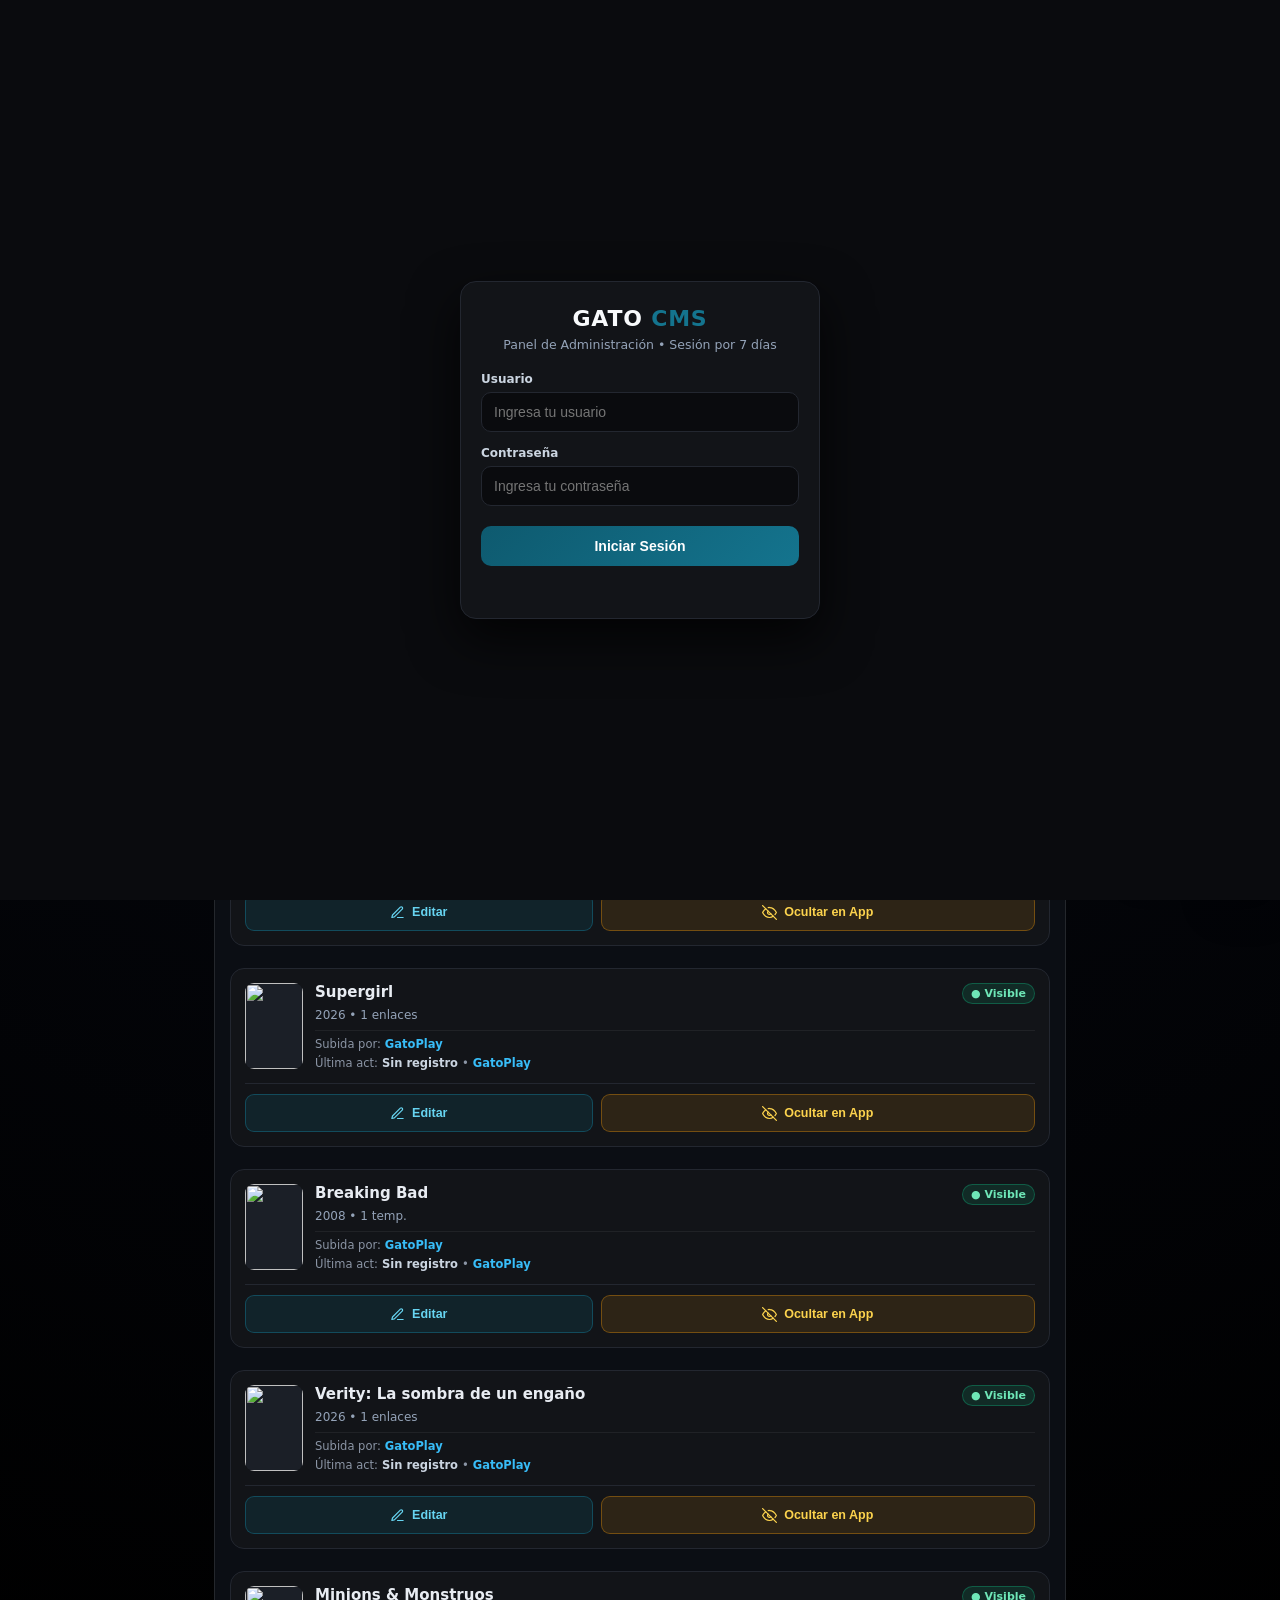
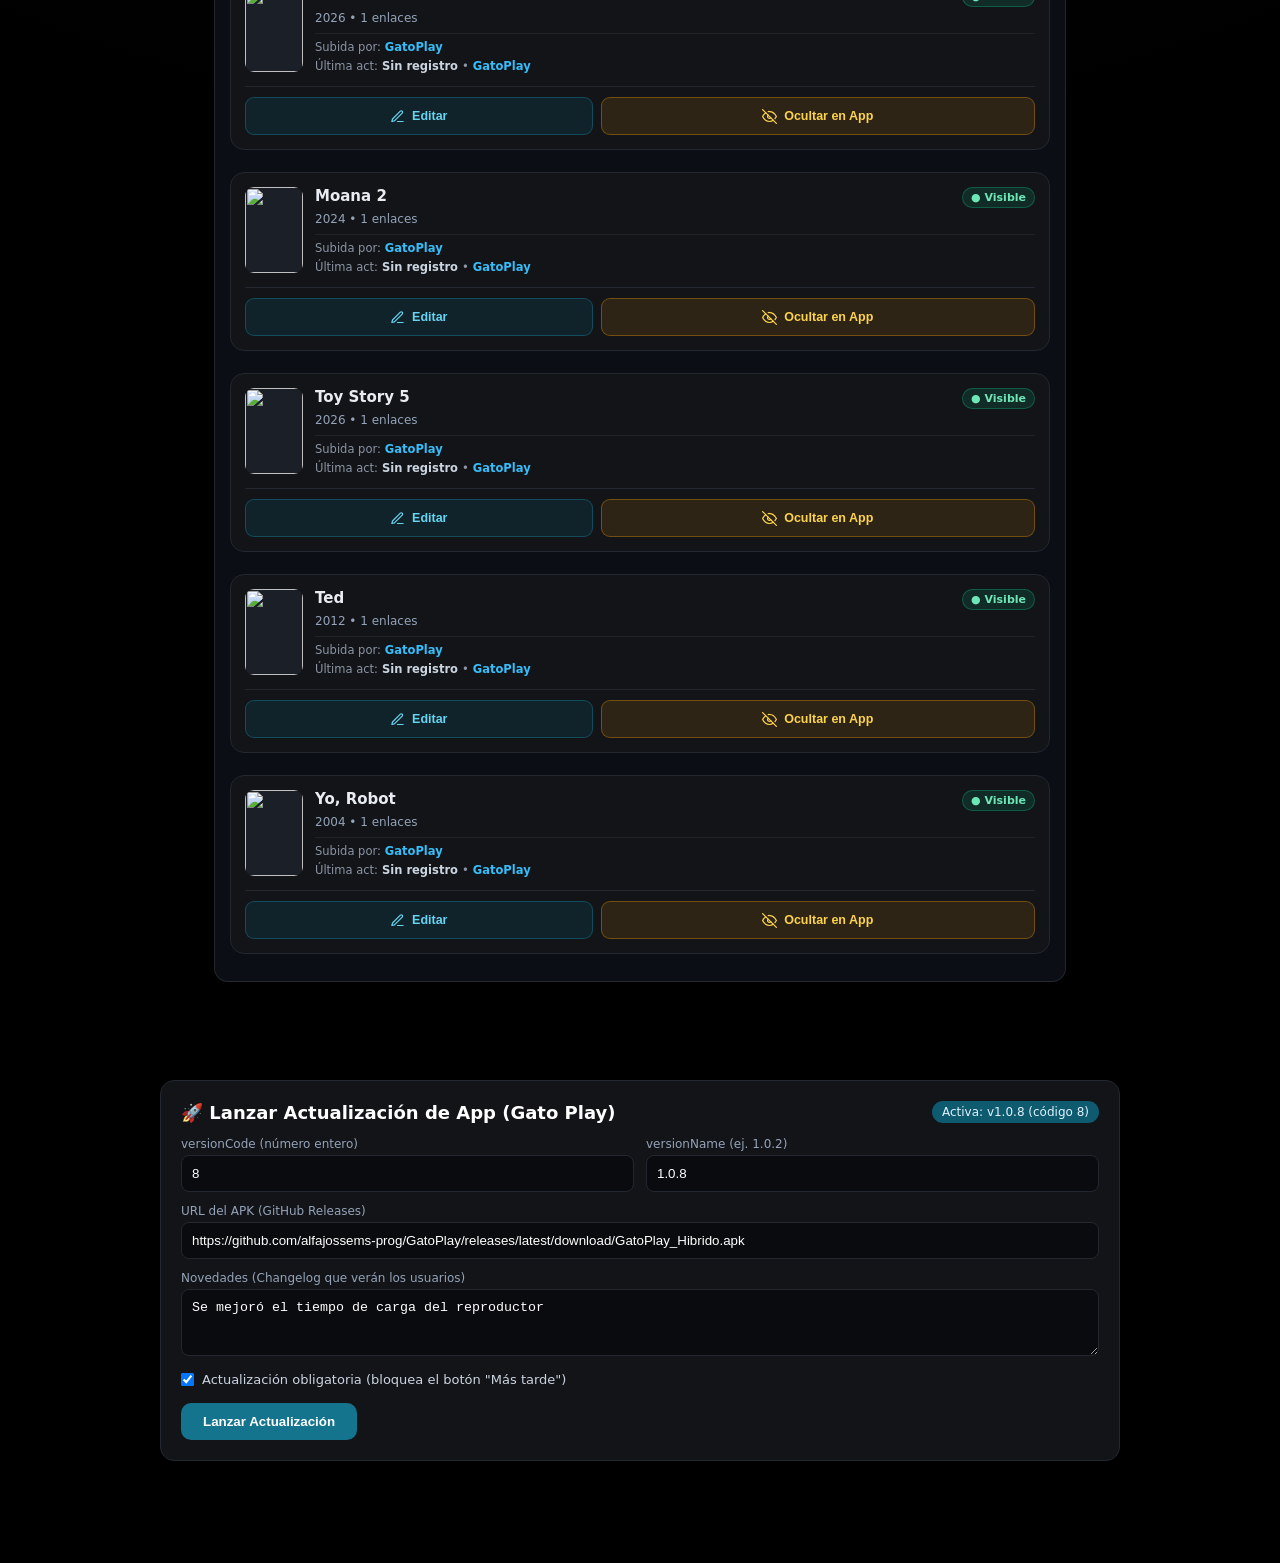
==== commit 1fe047ec: "feat: agregar panel de monetizacion Unity Ads y Premium en Gato CMS" ====
--- a/admin.html
+++ b/admin.html
@@ -723,7 +723,7 @@
   </div>
 </div>
 <script src="js/cms-core.js?v=1795637484"></script>
-<script src="js/cms-servers.js?v=1795663882"></script>
+<script src="js/cms-servers.js?v=1795728197"></script>
 
 
 <!-- === MÓDULO DE AUTO-ACTUALIZACIÓN GATO PLAY === -->
@@ -851,5 +851,103 @@
 }
 </script>
   <script src="js/cms-audit.js?v=1795635802"></script>
+<!-- GATO_MONETIZATION_START -->
+<button id="btnOpenMonetization" type="button" onclick="openMonModal()" style="position:fixed;right:18px;bottom:18px;z-index:9990;background:#0E5A6F;color:#fff;border:1px solid #14748E;border-radius:999px;padding:10px 16px;font-weight:700;font-size:13px;cursor:pointer;box-shadow:0 6px 20px rgba(0,0,0,.45);">
+  💰 Monetización
+</button>
+
+<div id="monModal" style="display:none;position:fixed;inset:0;z-index:9999;background:rgba(0,0,0,.78);overflow-y:auto;padding:18px;">
+  <div style="max-width:680px;margin:20px auto;background:#121418;border:1px solid #232730;border-radius:14px;padding:20px;color:#e9ecef;font-family:system-ui,-apple-system,sans-serif;">
+    <div style="display:flex;justify-content:space-between;align-items:center;border-bottom:1px solid #232730;padding-bottom:12px;margin-bottom:16px;">
+      <h2 style="margin:0;font-size:18px;color:#fff;">💰 Monetización (Unity Ads + Premium)</h2>
+      <button type="button" onclick="closeMonModal()" style="background:#232730;color:#fff;border:none;border-radius:8px;padding:6px 12px;cursor:pointer;font-weight:700;">✕</button>
+    </div>
+
+    <div id="monStatus" style="font-size:13px;margin-bottom:14px;min-height:18px;"></div>
+
+    <div style="background:#0A0B0E;border:1px solid #232730;border-radius:10px;padding:14px;margin-bottom:16px;">
+      <h3 style="margin:0 0 12px 0;font-size:14px;color:#14748E;text-transform:uppercase;">Anuncios estilo Netflix / Prime (Unity Ads)</h3>
+      <label style="display:flex;align-items:center;gap:8px;margin-bottom:10px;font-size:14px;">
+        <input id="monAdsEnabled" type="checkbox"> Activar anuncios globalmente
+      </label>
+      <label style="display:flex;align-items:center;gap:8px;margin-bottom:12px;font-size:14px;">
+        <input id="monTestMode" type="checkbox"> Modo Pruebas (Test Mode)
+      </label>
+
+      <div style="display:grid;grid-template-columns:1fr 1fr;gap:10px;margin-bottom:10px;">
+        <div>
+          <label style="font-size:12px;opacity:.75;">Unity Game ID</label>
+          <input id="monGameId" type="text" style="width:100%;box-sizing:border-box;padding:8px;border-radius:8px;border:1px solid #232730;background:#121418;color:#fff;">
+        </div>
+        <div>
+          <label style="font-size:12px;opacity:.75;">Mid-roll cada (minutos)</label>
+          <input id="monMidrollMin" type="number" min="5" style="width:100%;box-sizing:border-box;padding:8px;border-radius:8px;border:1px solid #232730;background:#121418;color:#fff;">
+        </div>
+        <div>
+          <label style="font-size:12px;opacity:.75;">Placement Intersticial</label>
+          <input id="monInterstitialId" type="text" style="width:100%;box-sizing:border-box;padding:8px;border-radius:8px;border:1px solid #232730;background:#121418;color:#fff;">
+        </div>
+        <div>
+          <label style="font-size:12px;opacity:.75;">Placement Rewarded</label>
+          <input id="monRewardedId" type="text" style="width:100%;box-sizing:border-box;padding:8px;border-radius:8px;border:1px solid #232730;background:#121418;color:#fff;">
+        </div>
+        <div>
+          <label style="font-size:12px;opacity:.75;">Cooldown mínimo (min)</label>
+          <input id="monCooldownMin" type="number" min="1" style="width:100%;box-sizing:border-box;padding:8px;border-radius:8px;border:1px solid #232730;background:#121418;color:#fff;">
+        </div>
+      </div>
+
+      <div style="display:flex;flex-wrap:wrap;gap:14px;font-size:13px;margin-top:8px;">
+        <label style="display:flex;align-items:center;gap:6px;"><input id="monPreroll" type="checkbox"> Pre-roll al iniciar</label>
+        <label style="display:flex;align-items:center;gap:6px;"><input id="monMidroll" type="checkbox"> Mid-roll durante video</label>
+        <label style="display:flex;align-items:center;gap:6px;"><input id="monRewardedDownload" type="checkbox"> Rewarded para descargas</label>
+      </div>
+    </div>
+
+    <div style="background:#0A0B0E;border:1px solid #232730;border-radius:10px;padding:14px;margin-bottom:16px;">
+      <h3 style="margin:0 0 12px 0;font-size:14px;color:#14748E;text-transform:uppercase;">Versión Premium Mensual</h3>
+      <label style="display:flex;align-items:center;gap:8px;margin-bottom:12px;font-size:14px;">
+        <input id="monPremiumEnabled" type="checkbox"> Encender sistema Premium en la app
+      </label>
+      <div style="display:grid;grid-template-columns:1fr 1fr;gap:10px;">
+        <div>
+          <label style="font-size:12px;opacity:.75;">Texto de precio</label>
+          <input id="monPremiumPrice" type="text" style="width:100%;box-sizing:border-box;padding:8px;border-radius:8px;border:1px solid #232730;background:#121418;color:#fff;">
+        </div>
+        <div>
+          <label style="font-size:12px;opacity:.75;">URL de contacto / pago</label>
+          <input id="monPremiumUrl" type="text" placeholder="https://wa.me/..." style="width:100%;box-sizing:border-box;padding:8px;border-radius:8px;border:1px solid #232730;background:#121418;color:#fff;">
+        </div>
+      </div>
+    </div>
+
+    <button type="button" onclick="monSaveConfig()" style="width:100%;padding:12px;border:none;border-radius:10px;background:#0E5A6F;color:#fff;font-weight:700;font-size:14px;cursor:pointer;margin-bottom:18px;">
+      💾 GUARDAR CONFIGURACIÓN EN LA NUBE
+    </button>
+
+    <div style="background:#0A0B0E;border:1px solid #232730;border-radius:10px;padding:14px;">
+      <h3 style="margin:0 0 10px 0;font-size:14px;color:#14748E;text-transform:uppercase;">Gestor de Claves Premium</h3>
+      <div style="display:flex;gap:8px;margin-bottom:12px;flex-wrap:wrap;">
+        <input id="monLicNote" type="text" placeholder="Nombre o nota del cliente" style="flex:1;min-width:160px;padding:8px;border-radius:8px;border:1px solid #232730;background:#121418;color:#fff;">
+        <input id="monLicDays" type="number" value="30" min="1" style="width:76px;padding:8px;border-radius:8px;border:1px solid #232730;background:#121418;color:#fff;" title="Días">
+        <button type="button" onclick="monCreateLicense()" style="padding:8px 14px;border:none;border-radius:8px;background:#14748E;color:#fff;font-weight:700;cursor:pointer;">+ Crear clave</button>
+      </div>
+      <div id="monLicensesList"></div>
+    </div>
+  </div>
+</div>
+
+<script>
+  function openMonModal() {
+    document.getElementById("monModal").style.display = "block";
+    if (window.monLoadAll) window.monLoadAll();
+  }
+  function closeMonModal() {
+    document.getElementById("monModal").style.display = "none";
+  }
+</script>
+<script src="js/cms-monetization.js?v=1795754889"></script>
+<!-- GATO_MONETIZATION_END -->
+
 </body>
 </html>
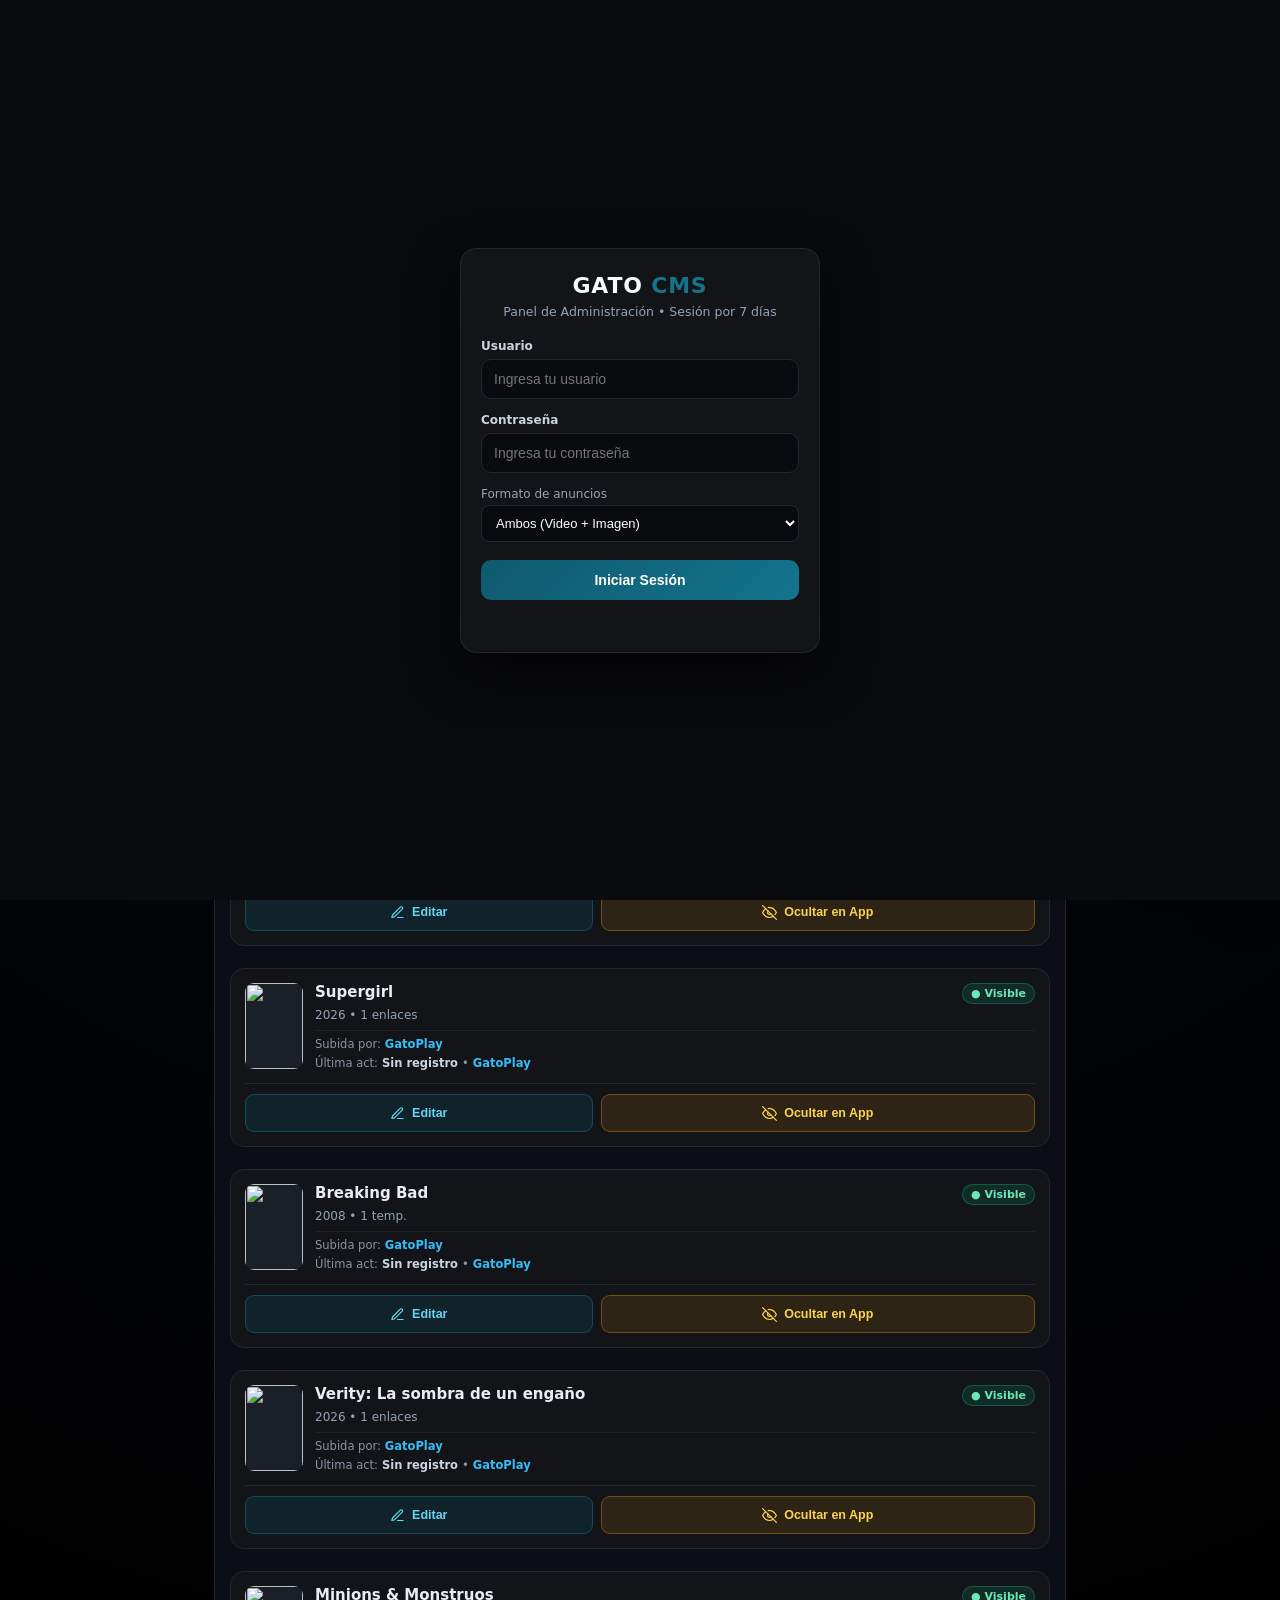
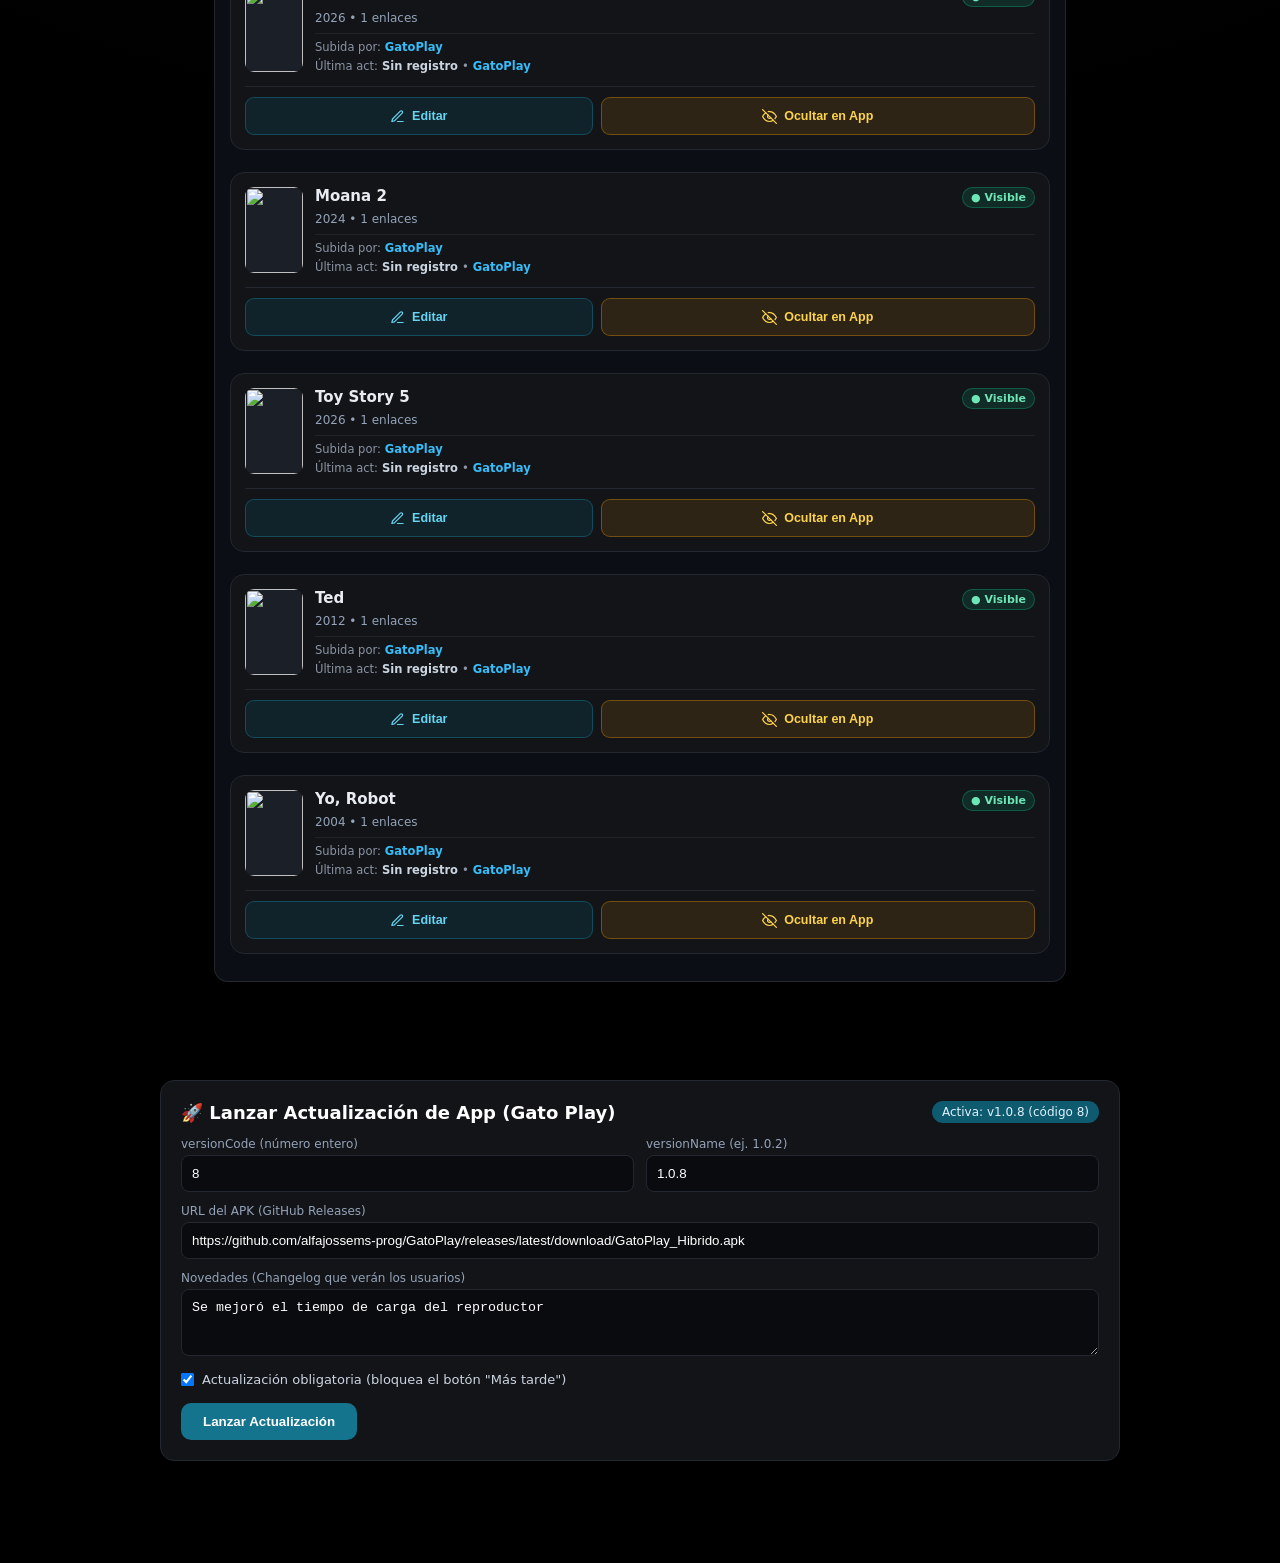
==== commit 1eef0268: "feat(cms): selector de formato de anuncios (video/imagen/ambos) para Start.io" ====
--- a/admin.html
+++ b/admin.html
@@ -225,7 +225,16 @@
             <label for="cmsLoginPass">Contraseña</label>
             <input type="password" id="cmsLoginPass" class="cms-login-input" placeholder="Ingresa tu contraseña" autocomplete="current-password" required>
         </div>
-        <button type="submit" class="cms-login-btn">Iniciar Sesión</button>
+        
+      <div style="margin-top:10px;margin-bottom:12px;">
+        <label style="display:block;font-size:12px;color:#9ca3af;margin-bottom:4px;">Formato de anuncios</label>
+        <select id="mon-ad-format" style="width:100%;padding:9px 10px;border-radius:8px;background:#0A0B0E;color:#fff;border:1px solid #232730;font-size:13px;">
+          <option value="both">Ambos (Video + Imagen)</option>
+          <option value="video">Solo Videos</option>
+          <option value="image">Solo Imágenes</option>
+        </select>
+      </div>
+<button type="submit" class="cms-login-btn">Iniciar Sesión</button>
         <div id="cmsLoginErr" class="cms-login-err"></div>
     </form>
 </div>
@@ -866,7 +875,7 @@
     <div id="monStatus" style="font-size:13px;margin-bottom:14px;min-height:18px;"></div>
 
     <div style="background:#0A0B0E;border:1px solid #232730;border-radius:10px;padding:14px;margin-bottom:16px;">
-      <h3 style="margin:0 0 12px 0;font-size:14px;color:#14748E;text-transform:uppercase;">Anuncios estilo Netflix / Prime (Unity Ads)</h3>
+      <h3 style="margin:0 0 12px 0;font-size:14px;color:#14748E;text-transform:uppercase;">ANUNCIOS ESTILO NETFLIX / PRIME (START.IO)</h3>
       <label style="display:flex;align-items:center;gap:8px;margin-bottom:10px;font-size:14px;">
         <input id="monAdsEnabled" type="checkbox"> Activar anuncios globalmente
       </label>
@@ -876,7 +885,7 @@
 
       <div style="display:grid;grid-template-columns:1fr 1fr;gap:10px;margin-bottom:10px;">
         <div>
-          <label style="font-size:12px;opacity:.75;">Unity Game ID</label>
+          <label style="font-size:12px;opacity:.75;">Start.io App ID</label>
           <input id="monGameId" type="text" style="width:100%;box-sizing:border-box;padding:8px;border-radius:8px;border:1px solid #232730;background:#121418;color:#fff;">
         </div>
         <div>
@@ -946,7 +955,7 @@
     document.getElementById("monModal").style.display = "none";
   }
 </script>
-<script src="js/cms-monetization.js?v=1795754889"></script>
+<script src="js/cms-monetization.js?v=1795780474"></script>
 <!-- GATO_MONETIZATION_END -->
 
 </body>
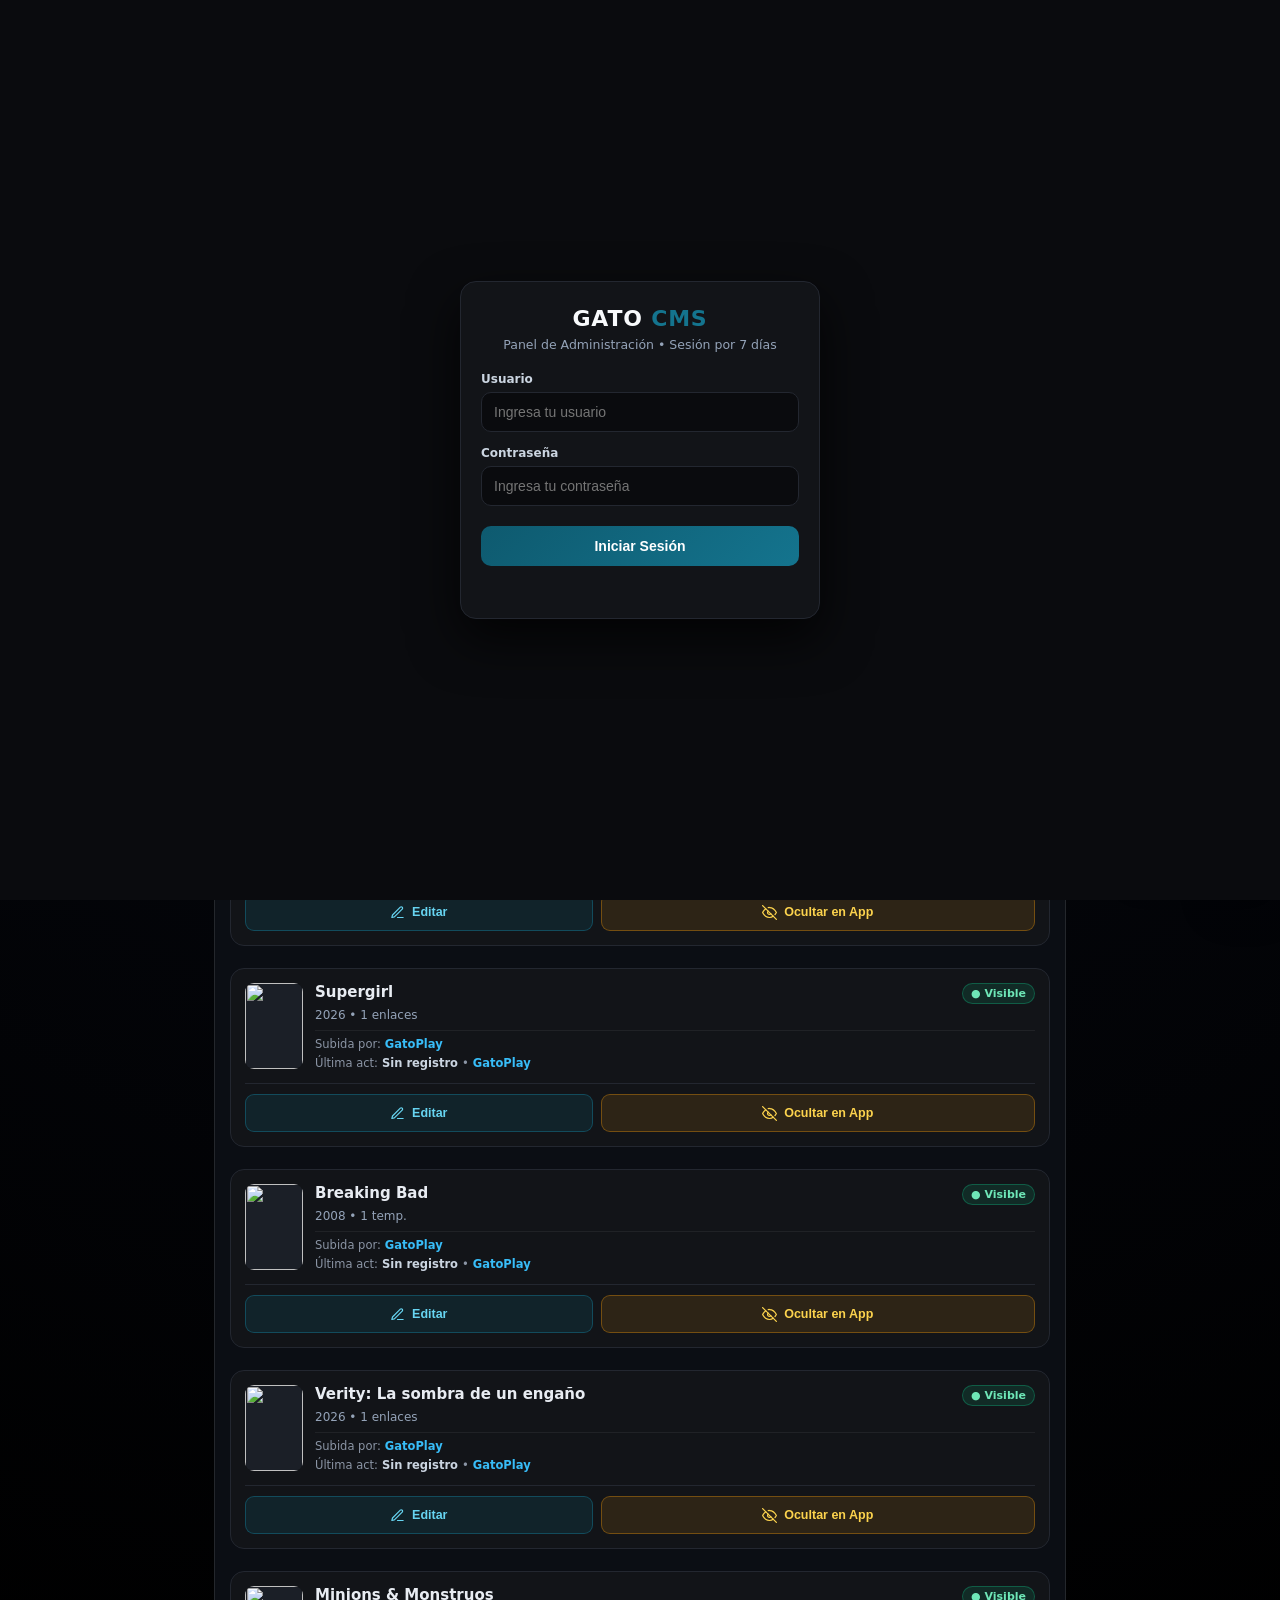
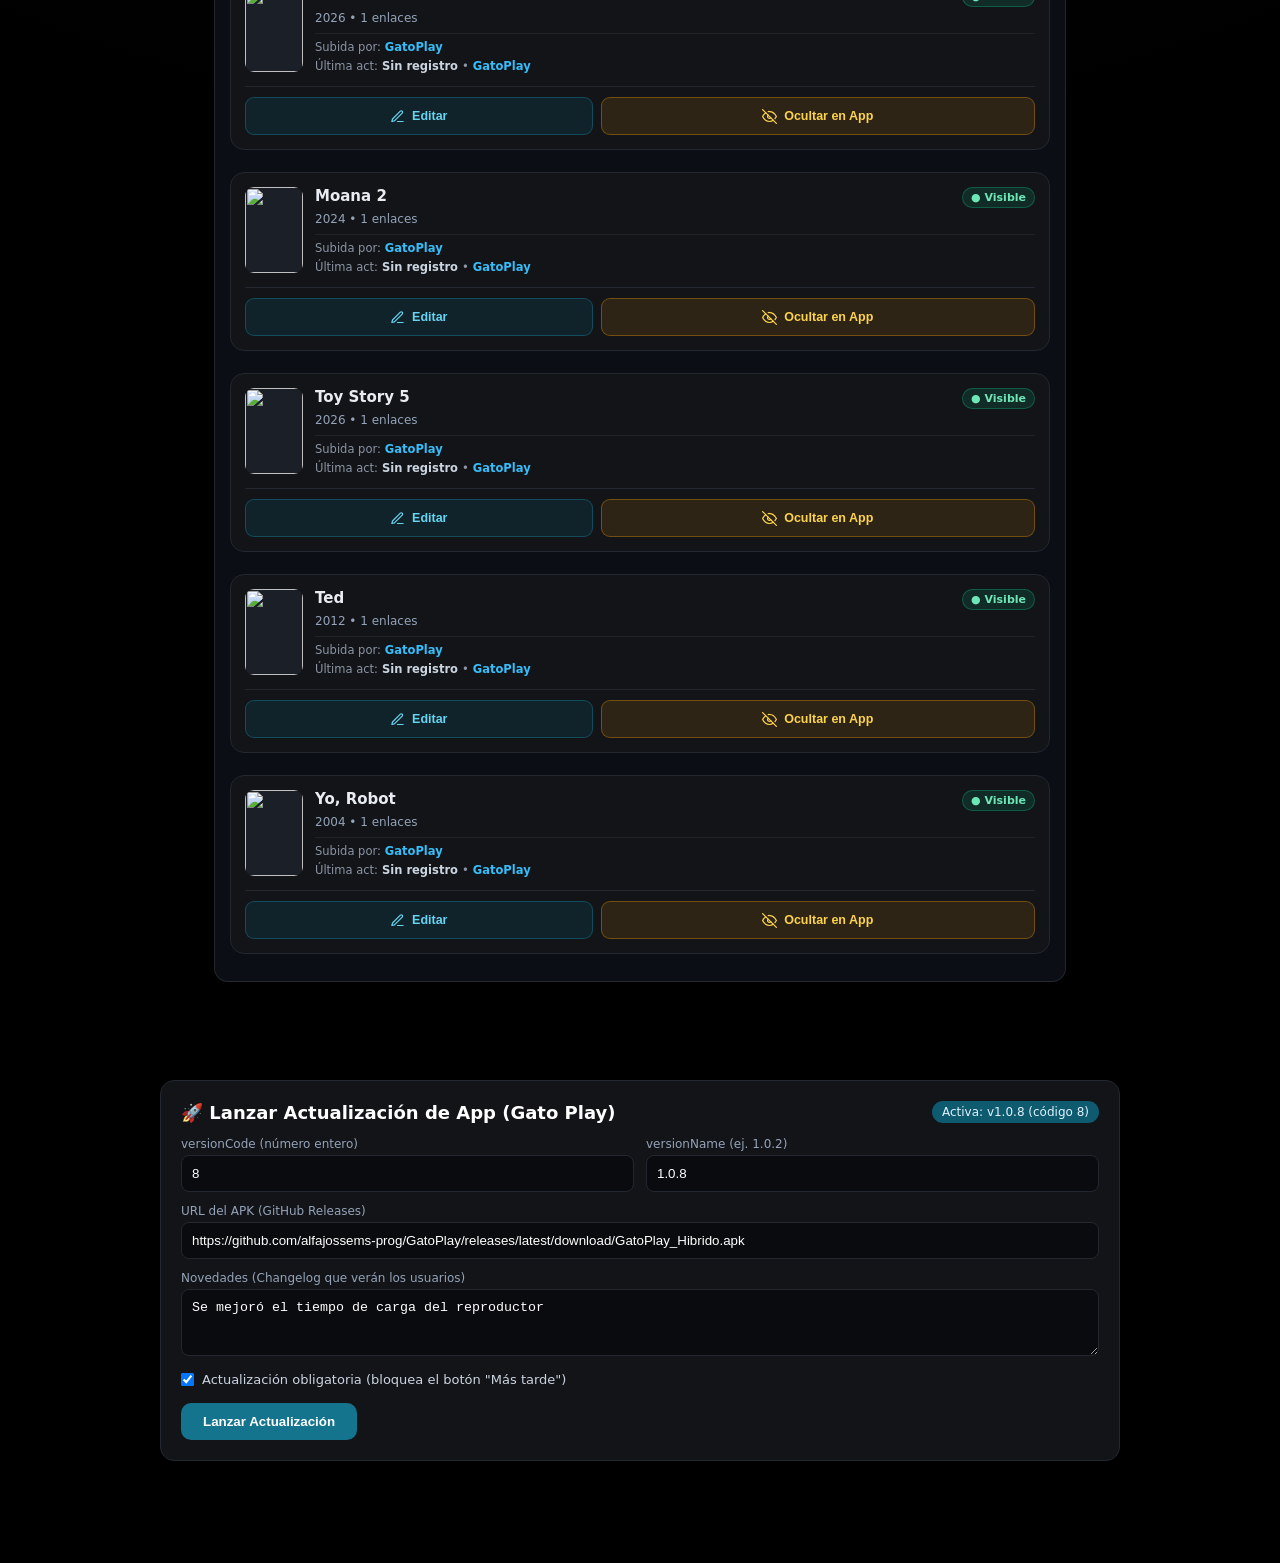
==== commit 84866483: "fix(cms): ubicar selector Formato de anuncios junto a Cooldown minimo" ====
--- a/admin.html
+++ b/admin.html
@@ -225,15 +225,6 @@
             <label for="cmsLoginPass">Contraseña</label>
             <input type="password" id="cmsLoginPass" class="cms-login-input" placeholder="Ingresa tu contraseña" autocomplete="current-password" required>
         </div>
-        
-      <div style="margin-top:10px;margin-bottom:12px;">
-        <label style="display:block;font-size:12px;color:#9ca3af;margin-bottom:4px;">Formato de anuncios</label>
-        <select id="mon-ad-format" style="width:100%;padding:9px 10px;border-radius:8px;background:#0A0B0E;color:#fff;border:1px solid #232730;font-size:13px;">
-          <option value="both">Ambos (Video + Imagen)</option>
-          <option value="video">Solo Videos</option>
-          <option value="image">Solo Imágenes</option>
-        </select>
-      </div>
 <button type="submit" class="cms-login-btn">Iniciar Sesión</button>
         <div id="cmsLoginErr" class="cms-login-err"></div>
     </form>
@@ -904,6 +895,14 @@
           <label style="font-size:12px;opacity:.75;">Cooldown mínimo (min)</label>
           <input id="monCooldownMin" type="number" min="1" style="width:100%;box-sizing:border-box;padding:8px;border-radius:8px;border:1px solid #232730;background:#121418;color:#fff;">
         </div>
+      <div>
+        <label style="display:block;font-size:12px;color:#9ca3af;margin-bottom:4px;">Formato de anuncios</label>
+        <select id="mon-ad-format" style="width:100%;padding:9px 10px;border-radius:8px;background:#0A0B0E;color:#fff;border:1px solid #232730;font-size:13px;">
+          <option value="both">Ambos (Video + Imagen)</option>
+          <option value="video">Solo Videos</option>
+          <option value="image">Solo Imágenes</option>
+        </select>
+      </div>
       </div>
 
       <div style="display:flex;flex-wrap:wrap;gap:14px;font-size:13px;margin-top:8px;">
@@ -955,7 +954,7 @@
     document.getElementById("monModal").style.display = "none";
   }
 </script>
-<script src="js/cms-monetization.js?v=1795780474"></script>
+<script src="js/cms-monetization.js?v=1795780840"></script>
 <!-- GATO_MONETIZATION_END -->
 
 </body>
